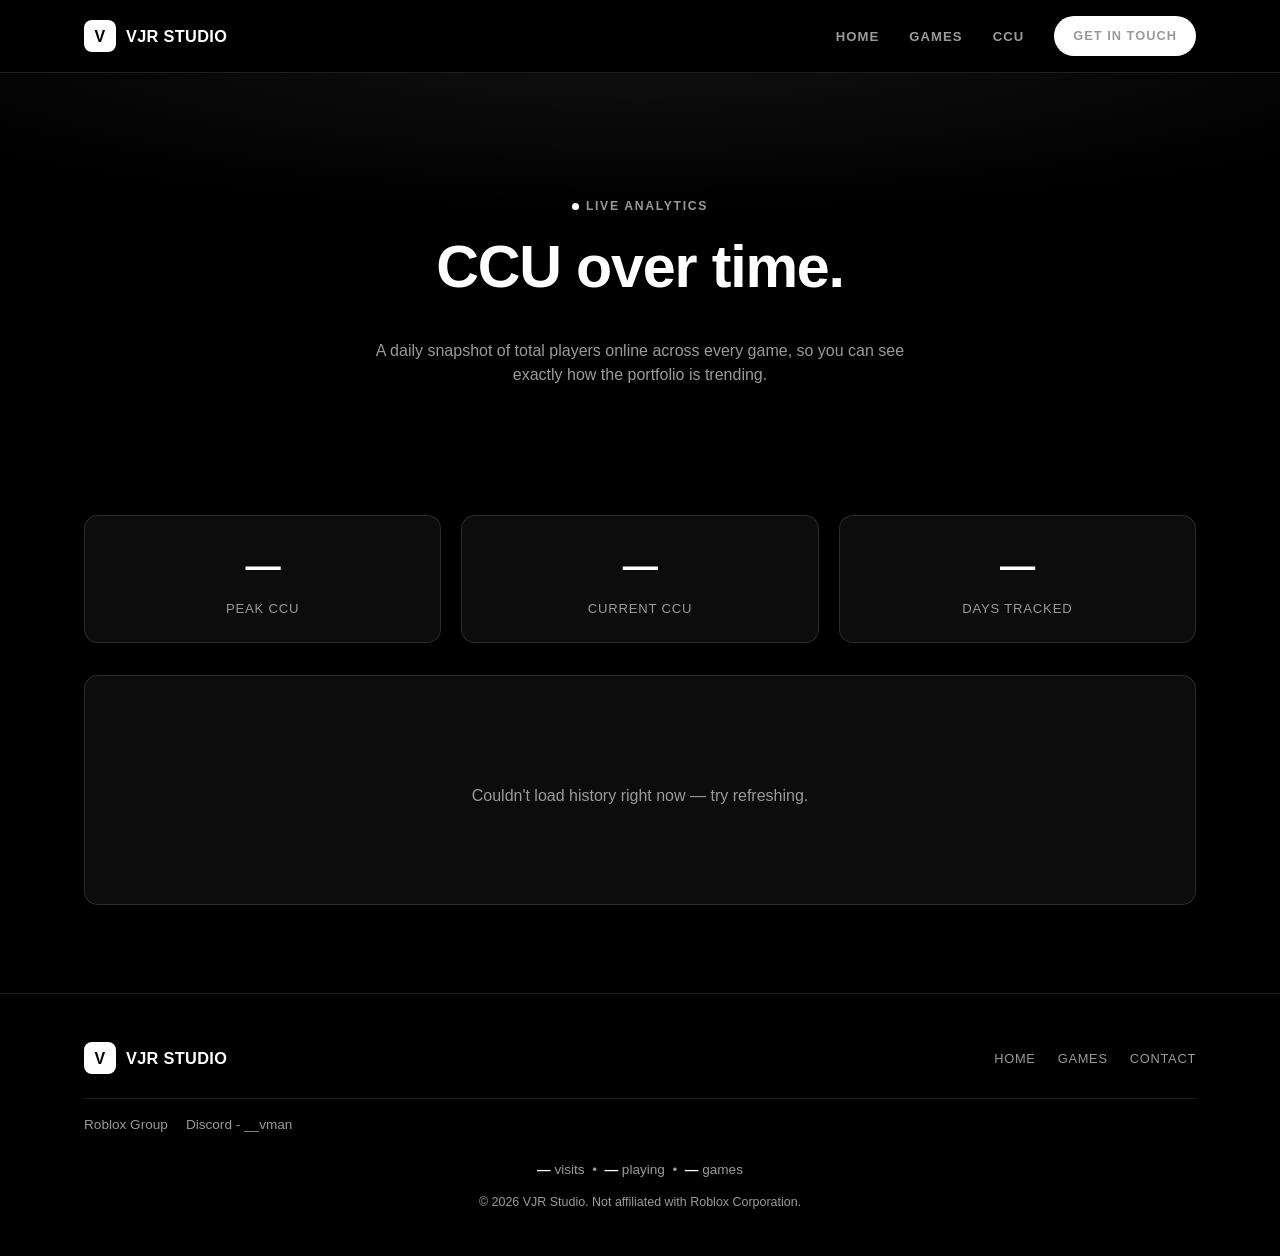
==== ccu.html @ 407833a3 "upd1" ====
<!DOCTYPE html>
<html lang="en">
<head>
<meta charset="UTF-8" />
<meta name="viewport" content="width=device-width, initial-scale=1" />
<title>CCU Graph | VJR Studio</title>
<meta name="description" content="Daily player-count history across every VJR Studio game." />
<link rel="stylesheet" href="style.css" />
</head>
<body>

<div id="page-loader" class="page-loader">
  <svg class="page-loader__logo" viewBox="0 0 40 40" xmlns="http://www.w3.org/2000/svg">
    <rect width="40" height="40" rx="10" fill="#ffffff"/>
    <text x="20" y="27" text-anchor="middle" font-family="Arial, sans-serif" font-size="20" font-weight="800" fill="#000000">V</text>
  </svg>
  <div class="page-loader__spinner"></div>
</div>

<nav class="navbar">
  <div class="container">
    <a href="/" class="brand">
      <svg class="brand__mark" viewBox="0 0 40 40" xmlns="http://www.w3.org/2000/svg">
        <rect width="40" height="40" rx="10" fill="#ffffff"/>
        <text x="20" y="27" text-anchor="middle" font-family="Arial, sans-serif" font-size="20" font-weight="800" fill="#000000">V</text>
      </svg>
      VJR Studio
    </a>
    <ul class="nav-links">
      <li><a href="/">Home</a></li>
      <li><a href="/games">Games</a></li>
      <li><a href="/ccu">CCU</a></li>
      <li><a href="/contact" class="btn btn--primary">Get in touch</a></li>
    </ul>
    <button class="nav-toggle" aria-label="Toggle menu">☰</button>
  </div>
</nav>

<header class="hero" style="padding-bottom: 40px;">
  <div class="container">
    <span class="eyebrow"><span class="pulse-dot"></span>Live analytics</span>
    <h1>CCU over time.</h1>
    <p style="color: var(--text-muted); max-width: 560px; margin: 0 auto;">A daily snapshot of total players online across every game, so you can see exactly how the portfolio is trending.</p>
  </div>
</header>

<section class="reveal">
  <div class="container">
    <div class="ccu-stats-row">
      <div class="stat-box">
        <span class="stat-value" data-ccu-stat="peak">—</span>
        <span class="stat-label">Peak CCU</span>
      </div>
      <div class="stat-box">
        <span class="stat-value" data-ccu-stat="current">—</span>
        <span class="stat-label">Current CCU</span>
      </div>
      <div class="stat-box">
        <span class="stat-value" data-ccu-stat="days">—</span>
        <span class="stat-label">Days tracked</span>
      </div>
    </div>

    <!-- JS fills this in with an animated SVG chart, or an empty-state message -->
    <div class="ccu-chart-wrap" data-ccu-graph></div>
  </div>
</section>

<footer>
  <div class="container">
    <div class="footer-top">
      <a href="/" class="brand">
        <svg class="brand__mark" viewBox="0 0 40 40" xmlns="http://www.w3.org/2000/svg">
          <rect width="40" height="40" rx="10" fill="#ffffff"/>
          <text x="20" y="27" text-anchor="middle" font-family="Arial, sans-serif" font-size="20" font-weight="800" fill="#000000">V</text>
        </svg>
        VJR Studio
      </a>
      <ul class="footer-links">
        <li><a href="/">Home</a></li>
        <li><a href="/games">Games</a></li>
        <li><a href="/contact">Contact</a></li>
      </ul>
    </div>
    <ul class="footer-social">
      <li><a href="https://www.roblox.com/communities/328090928/Who-Wants-A-Cookie#!/about" target="_blank" rel="noopener">Roblox Group</a></li>
      <li><a href="#" target="_blank" rel="noopener">Discord - __vman</a></li>
    </ul>
    <p class="footer-stats">
      <b data-stat="visits">—</b> visits &nbsp;•&nbsp; <b data-stat="players">—</b> playing &nbsp;•&nbsp; <b data-stat="projects">—</b> games
    </p>
    <p class="footer-note">© <span data-year>2026</span> VJR Studio. Not affiliated with Roblox Corporation.</p>
  </div>
</footer>

<script src="games-config.js"></script>
<script src="main.js"></script>
</body>
</html>
---- style.css ----
/* ============================================================
   BITTON STUDIO — STYLESHEET
   ============================================================
   Color system lives entirely in the :root block below.
   CUSTOMIZE: change --accent to switch the whole site's accent
   color (buttons, live badges, stat numbers, links on hover).
   ============================================================ */

:root {
  --bg: #000000;              /* CUSTOMIZE: page background */
  --bg-elevated: #0c0c0c;     /* CUSTOMIZE: card/panel background */
  --border: rgba(255, 255, 255, 0.12);
  --text: #ffffff;
  --text-muted: #9a9a9a;      /* CUSTOMIZE: secondary/body text color */
  --accent: #ffffff;          /* CUSTOMIZE: primary accent color (buttons, live dots, numbers) */
  --accent-soft: rgba(255, 255, 255, 0.08);
  --on-accent: #000000;       /* text color used ON TOP of --accent (e.g. primary button text) */
  --radius: 14px;             /* CUSTOMIZE: corner roundness across the whole site */
  --max-width: 1160px;        /* CUSTOMIZE: overall page content width */
  font-size: 16px;
}

* { box-sizing: border-box; }

html { scroll-behavior: smooth; }

body {
  margin: 0;
  background: var(--bg);
  color: var(--text);
  font-family: "Inter", -apple-system, BlinkMacSystemFont, "Segoe UI", sans-serif; /* CUSTOMIZE: font family */
  line-height: 1.5;
}

img, svg { max-width: 100%; display: block; }
a { color: inherit; }

.container {
  max-width: var(--max-width);
  margin: 0 auto;
  padding: 0 24px;
}

/* ---------- Navbar ---------- */

.navbar {
  position: sticky;
  top: 0;
  z-index: 50;
  background: rgba(0, 0, 0, 0.86);
  backdrop-filter: blur(10px);
  border-bottom: 1px solid var(--border);
}

.navbar .container {
  display: flex;
  align-items: center;
  justify-content: space-between;
  height: 72px;
}

.brand {
  display: flex;
  align-items: center;
  gap: 10px;
  font-weight: 700;
  font-size: 1.02rem;
  text-decoration: none;
  letter-spacing: 0.02em;
  text-transform: uppercase;
}

.brand__mark { width: 32px; height: 32px; flex-shrink: 0; }

.nav-links {
  display: flex;
  align-items: center;
  gap: 30px;
  list-style: none;
  margin: 0;
  padding: 0;
}

.nav-links a {
  text-decoration: none;
  color: var(--text-muted);
  font-size: 0.82rem;
  font-weight: 600;
  text-transform: uppercase;
  letter-spacing: 0.08em;
  transition: color 0.15s ease;
}

.nav-links a:hover { color: var(--text); }
.nav-links .btn { padding: 9px 18px; font-size: 0.8rem; }

.nav-toggle {
  display: none;
  background: none;
  border: 1px solid var(--border);
  border-radius: 8px;
  color: var(--text);
  width: 40px;
  height: 40px;
  font-size: 1.2rem;
  cursor: pointer;
}

/* ---------- Buttons ---------- */

.btn {
  display: inline-flex;
  align-items: center;
  gap: 8px;
  padding: 14px 26px;
  border-radius: 999px;
  font-weight: 600;
  font-size: 0.92rem;
  text-decoration: none;
  border: 1px solid transparent;
  cursor: pointer;
  transition: transform 0.15s ease, opacity 0.15s ease, background 0.15s ease;
}

.btn:hover { transform: translateY(-1px); }

.btn--primary { background: var(--accent); color: var(--on-accent); }
.btn--primary:hover { opacity: 0.88; }

.btn--secondary { background: transparent; border-color: var(--border); color: var(--text); }
.btn--secondary:hover { border-color: var(--accent); }

/* ---------- Pulse / live indicators ---------- */

.pulse-dot {
  display: inline-block;
  width: 7px;
  height: 7px;
  border-radius: 50%;
  background: var(--accent);
  box-shadow: 0 0 0 0 rgba(255, 255, 255, 0.55);
  animation: pulse 2s infinite;
  margin-right: 7px;
  vertical-align: middle;
}

@keyframes pulse {
  0% { box-shadow: 0 0 0 0 rgba(255, 255, 255, 0.45); }
  70% { box-shadow: 0 0 0 9px rgba(255, 255, 255, 0); }
  100% { box-shadow: 0 0 0 0 rgba(255, 255, 255, 0); }
}

/* ---------- Hero (centered, like locked.dev) ---------- */

.hero {
  position: relative;
  padding: 120px 0 64px;
  text-align: center;
  background:
    radial-gradient(ellipse 70% 50% at 50% -10%, rgba(255, 255, 255, 0.07), transparent),
    var(--bg);
  overflow: hidden;
}

.hero__logo {
  width: 84px;
  height: 84px;
  margin: 0 auto 30px;
  animation: heroFloat 5s ease-in-out infinite;
}

@keyframes heroFloat {
  0%, 100% { transform: translateY(0); }
  50% { transform: translateY(-6px); }
}

.hero .eyebrow {
  display: inline-flex;
  align-items: center;
  justify-content: center;
}

.hero h1 {
  font-size: clamp(2.1rem, 5vw, 3.7rem);
  line-height: 1.08;
  letter-spacing: -0.02em;
  max-width: 760px;
  margin: 18px auto 40px;
}

.hero-ctas {
  display: flex;
  gap: 14px;
  flex-wrap: wrap;
  justify-content: center;
  margin-bottom: 56px;
}

/* ---------- Stats row ---------- */

.stats-row {
  display: grid;
  grid-template-columns: repeat(3, 1fr);
  gap: 20px;
  max-width: 720px;
  margin: 0 auto;
}

.stat-box {
  background: var(--bg-elevated);
  border: 1px solid var(--border);
  border-radius: var(--radius);
  padding: 24px 20px;
  text-align: center;
}

.stat-value {
  display: block;
  font-size: clamp(1.6rem, 3.6vw, 2.2rem);
  font-weight: 800;
  color: var(--text);
  letter-spacing: -0.02em;
  min-height: 1.2em;
}

.stat-fade-in { animation: fadeIn 0.5s ease; }

@keyframes fadeIn {
  from { opacity: 0; transform: translateY(4px); }
  to { opacity: 1; transform: translateY(0); }
}

.stat-label {
  display: block;
  font-size: 0.82rem;
  color: var(--text-muted);
  margin-top: 6px;
  text-transform: uppercase;
  letter-spacing: 0.06em;
}

@media (prefers-reduced-motion: reduce) {
  .stat-fade-in { animation: none; }
  .pulse-dot { animation: none; }
  .hero__logo { animation: none; }
  html { scroll-behavior: auto; }
}

/* ---------- Section shell ---------- */

section { padding: 88px 0; }

.section-head {
  max-width: 640px;
  margin: 0 auto 48px;
  text-align: center;
}

.section-head .eyebrow { display: block; margin-bottom: 12px; }

.eyebrow {
  color: var(--text-muted);
  text-transform: uppercase;
  letter-spacing: 0.14em;
  font-size: 0.76rem;
  font-weight: 700;
}

.section-head h2 {
  font-size: clamp(1.8rem, 3.4vw, 2.4rem);
  letter-spacing: -0.01em;
  margin: 0 0 14px;
}

.section-head p {
  color: var(--text-muted);
  font-size: 1.02rem;
}

/* ---------- Who we are ---------- */

.about-block {
  max-width: 640px;
  margin: 0 auto;
  text-align: center;
}

.about-block__mark {
  width: 56px;
  height: 56px;
  margin: 0 auto 20px;
}

.about-block h2 {
  text-transform: uppercase;
  letter-spacing: 0.06em;
  font-size: 1.3rem;
  margin: 0 0 6px;
}

.about-block__tagline {
  color: var(--text-muted);
  font-size: 0.95rem;
  margin: 0 0 28px;
  text-transform: uppercase;
  letter-spacing: 0.08em;
}

.about-block p {
  color: var(--text-muted);
  font-size: 1.02rem;
  margin: 0 0 18px;
}

.about-block strong { color: var(--text); }

/* ---------- Featured games marquee (auto-scrolling strip) ---------- */

.games-marquee {
  overflow: hidden;
  -webkit-mask-image: linear-gradient(90deg, transparent, #000 8%, #000 92%, transparent);
  mask-image: linear-gradient(90deg, transparent, #000 8%, #000 92%, transparent);
}

.games-marquee__track {
  display: flex;
  gap: 22px;
  width: max-content;
  animation: marqueeScroll 42s linear infinite; /* CUSTOMIZE: speed of the scrolling strip */
}

.games-marquee:hover .games-marquee__track { animation-play-state: paused; }

@keyframes marqueeScroll {
  from { transform: translateX(0); }
  to { transform: translateX(-50%); }
}

@media (prefers-reduced-motion: reduce) {
  .games-marquee__track { animation: none; }
}

.marquee-card {
  flex: 0 0 auto;
  width: 280px;
  background: var(--bg-elevated);
  border: 1px solid var(--border);
  border-radius: var(--radius);
  overflow: hidden;
  text-decoration: none;
  display: block;
  transition: border-color 0.15s ease, transform 0.15s ease;
}

.marquee-card:hover { border-color: var(--accent); transform: translateY(-3px); }

.marquee-card__image {
  aspect-ratio: 16 / 9;
  background-size: cover;
  background-position: center;
  background-color: #111;
}

.marquee-card__body { padding: 16px 18px; }

.marquee-card__badge {
  display: inline-block;
  font-size: 0.66rem;
  font-weight: 700;
  text-transform: uppercase;
  letter-spacing: 0.08em;
  color: var(--on-accent);
  background: var(--accent);
  padding: 3px 9px;
  border-radius: 999px;
  margin-bottom: 10px;
}

.marquee-card h4 {
  margin: 0 0 10px;
  font-size: 0.98rem;
  letter-spacing: -0.01em;
  white-space: nowrap;
  overflow: hidden;
  text-overflow: ellipsis;
}

.marquee-card__stats {
  display: flex;
  gap: 16px;
  font-size: 0.78rem;
  color: var(--text-muted);
}

.marquee-card__stats b { color: var(--text); font-weight: 700; }

.section-cta { text-align: center; margin-top: 44px; }

/* ---------- Game cards (full grid — games page) ---------- */

.games-grid {
  display: grid;
  grid-template-columns: repeat(auto-fit, minmax(280px, 1fr));
  gap: 24px;
}

.game-card {
  background: var(--bg-elevated);
  border: 1px solid var(--border);
  border-radius: var(--radius);
  overflow: hidden;
  display: flex;
  flex-direction: column;
  transition: border-color 0.15s ease, transform 0.15s ease;
}

.game-card:hover { border-color: var(--accent); transform: translateY(-3px); }

.game-card__image {
  aspect-ratio: 16 / 9;
  background-size: cover;
  background-position: center;
  background-color: #111;
}

.game-card__body {
  padding: 22px;
  display: flex;
  flex-direction: column;
  gap: 12px;
  flex: 1;
}

.game-card__body h3 { margin: 0; font-size: 1.12rem; letter-spacing: -0.01em; }
.game-card__body p { margin: 0; color: var(--text-muted); font-size: 0.92rem; flex: 1; }

.game-card__stats {
  display: flex;
  gap: 24px;
  padding: 14px 0;
  border-top: 1px solid var(--border);
  border-bottom: 1px solid var(--border);
}

.game-card__stats .stat-value { font-size: 1.1rem; }
.game-card__stats .stat-label { font-size: 0.72rem; }

/* ---------- Partner / services cards ---------- */

.cards-grid {
  display: grid;
  grid-template-columns: repeat(auto-fit, minmax(240px, 1fr));
  gap: 20px;
}

.info-card {
  background: var(--bg-elevated);
  border: 1px solid var(--border);
  border-radius: var(--radius);
  padding: 28px 26px;
  transition: border-color 0.15s ease, transform 0.15s ease;
}

.info-card:hover { border-color: var(--accent); transform: translateY(-2px); }
.info-card h3 { margin: 0 0 10px; font-size: 1.05rem; }
.info-card p { margin: 0; color: var(--text-muted); font-size: 0.92rem; }

/* ---------- Final CTA band ---------- */

.cta-band {
  text-align: center;
  border-top: 1px solid var(--border);
  border-bottom: 1px solid var(--border);
}

.cta-band h2 { margin: 0 0 28px; font-size: clamp(1.6rem, 3vw, 2.2rem); }

/* ---------- Contact form ---------- */

.contact-form {
  max-width: 640px;
  margin: 0 auto;
  display: grid;
  gap: 16px;
}

.form-row { display: grid; gap: 16px; grid-template-columns: 1fr 1fr; }

label {
  display: block;
  font-size: 0.85rem;
  color: var(--text-muted);
  margin-bottom: 6px;
}

input, select, textarea {
  width: 100%;
  background: var(--bg-elevated);
  border: 1px solid var(--border);
  border-radius: 10px;
  padding: 12px 14px;
  color: var(--text);
  font-family: inherit;
  font-size: 0.95rem;
}

input:focus, select:focus, textarea:focus {
  outline: 2px solid var(--accent);
  outline-offset: 1px;
}

textarea { resize: vertical; min-height: 110px; }

.form-note {
  text-align: center;
  color: var(--text-muted);
  font-size: 0.85rem;
  margin-top: 4px;
}

/* ---------- Footer ---------- */

footer {
  border-top: 1px solid var(--border);
  padding: 48px 0 32px;
}

.footer-top {
  display: flex;
  flex-wrap: wrap;
  gap: 20px;
  align-items: center;
  justify-content: space-between;
  margin-bottom: 24px;
}

.footer-links {
  display: flex;
  gap: 22px;
  list-style: none;
  margin: 0;
  padding: 0;
  font-size: 0.8rem;
  text-transform: uppercase;
  letter-spacing: 0.06em;
  color: var(--text-muted);
}

.footer-links a { text-decoration: none; }
.footer-links a:hover { color: var(--text); }

.footer-social {
  display: flex;
  gap: 18px;
  list-style: none;
  margin: 0 0 24px;
  padding: 16px 0 0;
  border-top: 1px solid var(--border);
  font-size: 0.85rem;
  color: var(--text-muted);
}

.footer-social a { text-decoration: none; }
.footer-social a:hover { color: var(--text); }

.footer-stats {
  text-align: center;
  color: var(--text-muted);
  font-size: 0.85rem;
  margin-bottom: 10px;
}

.footer-stats b { color: var(--text); }

.footer-note {
  text-align: center;
  color: var(--text-muted);
  font-size: 0.78rem;
}

/* ---------- Responsive ---------- */

@media (max-width: 900px) {
  .form-row { grid-template-columns: 1fr; }
}

@media (max-width: 760px) {
  .nav-links {
    position: absolute;
    top: 72px;
    left: 0;
    right: 0;
    background: var(--bg);
    border-bottom: 1px solid var(--border);
    flex-direction: column;
    align-items: flex-start;
    padding: 20px 24px;
    display: none;
    gap: 16px;
  }
  .nav-links--open { display: flex; }
  .nav-toggle { display: block; }
  .stats-row { grid-template-columns: 1fr; }
  .footer-top { flex-direction: column; align-items: flex-start; }
}

/* ---------- Page loader ---------- */

.page-loader {
  position: fixed;
  inset: 0;
  z-index: 999;
  display: flex;
  flex-direction: column;
  align-items: center;
  justify-content: center;
  gap: 22px;
  background: var(--bg);
  transition: opacity 0.5s ease;
}

.page-loader--hidden { opacity: 0; pointer-events: none; }

.page-loader__logo {
  width: 48px;
  height: 48px;
  animation: loaderPulse 1.6s ease-in-out infinite;
}

.page-loader__spinner {
  width: 34px;
  height: 34px;
  border-radius: 50%;
  border: 3px solid var(--border);
  border-top-color: var(--accent);
  animation: loaderSpin 0.9s linear infinite;
}

@keyframes loaderPulse {
  0%, 100% { transform: scale(1); opacity: 1; }
  50% { transform: scale(0.9); opacity: 0.7; }
}

@keyframes loaderSpin {
  to { transform: rotate(360deg); }
}

@media (prefers-reduced-motion: reduce) {
  .page-loader__logo { animation: none; }
  .page-loader__spinner { animation: none; }
}

/* ---------- CCU Graph page ---------- */

.ccu-stats-row {
  display: grid;
  grid-template-columns: repeat(3, 1fr);
  gap: 20px;
  margin-bottom: 32px;
}

.ccu-chart-wrap {
  position: relative;
  background: var(--bg-elevated);
  border: 1px solid var(--border);
  border-radius: var(--radius);
  padding: 28px 24px 16px;
  min-height: 200px;
}

.ccu-chart {
  width: 100%;
  height: auto;
  display: block;
  cursor: crosshair;
}

.ccu-chart__grid { stroke: var(--border); stroke-width: 1; }

.ccu-chart__axis-label {
  fill: var(--text-muted);
  font-size: 12px;
  font-family: inherit;
}

.ccu-chart__dot {
  fill: #000000;
  stroke: #ffffff;
  stroke-width: 2;
  opacity: 0;
  transition: opacity 0.3s ease;
}

.ccu-chart:hover .ccu-chart__dot { opacity: 1; }

.ccu-chart__tooltip {
  position: absolute;
  transform: translate(-50%, -130%);
  background: #ffffff;
  color: #000000;
  font-size: 0.78rem;
  font-weight: 700;
  padding: 6px 12px;
  border-radius: 8px;
  pointer-events: none;
  opacity: 0;
  transition: opacity 0.15s ease;
  white-space: nowrap;
}

.ccu-chart-empty {
  text-align: center;
  color: var(--text-muted);
  padding: 80px 20px;
  font-size: 1rem;
}

@media (max-width: 760px) {
  .ccu-stats-row { grid-template-columns: 1fr; }
}

/* ---------- Fade-in-on-scroll utility ---------- */

.reveal {
  opacity: 0;
  transform: translateY(16px);
  transition: opacity 0.6s ease, transform 0.6s ease;
}

.reveal--visible { opacity: 1; transform: translateY(0); }

@media (prefers-reduced-motion: reduce) {
  .reveal { opacity: 1; transform: none; transition: none; }
}
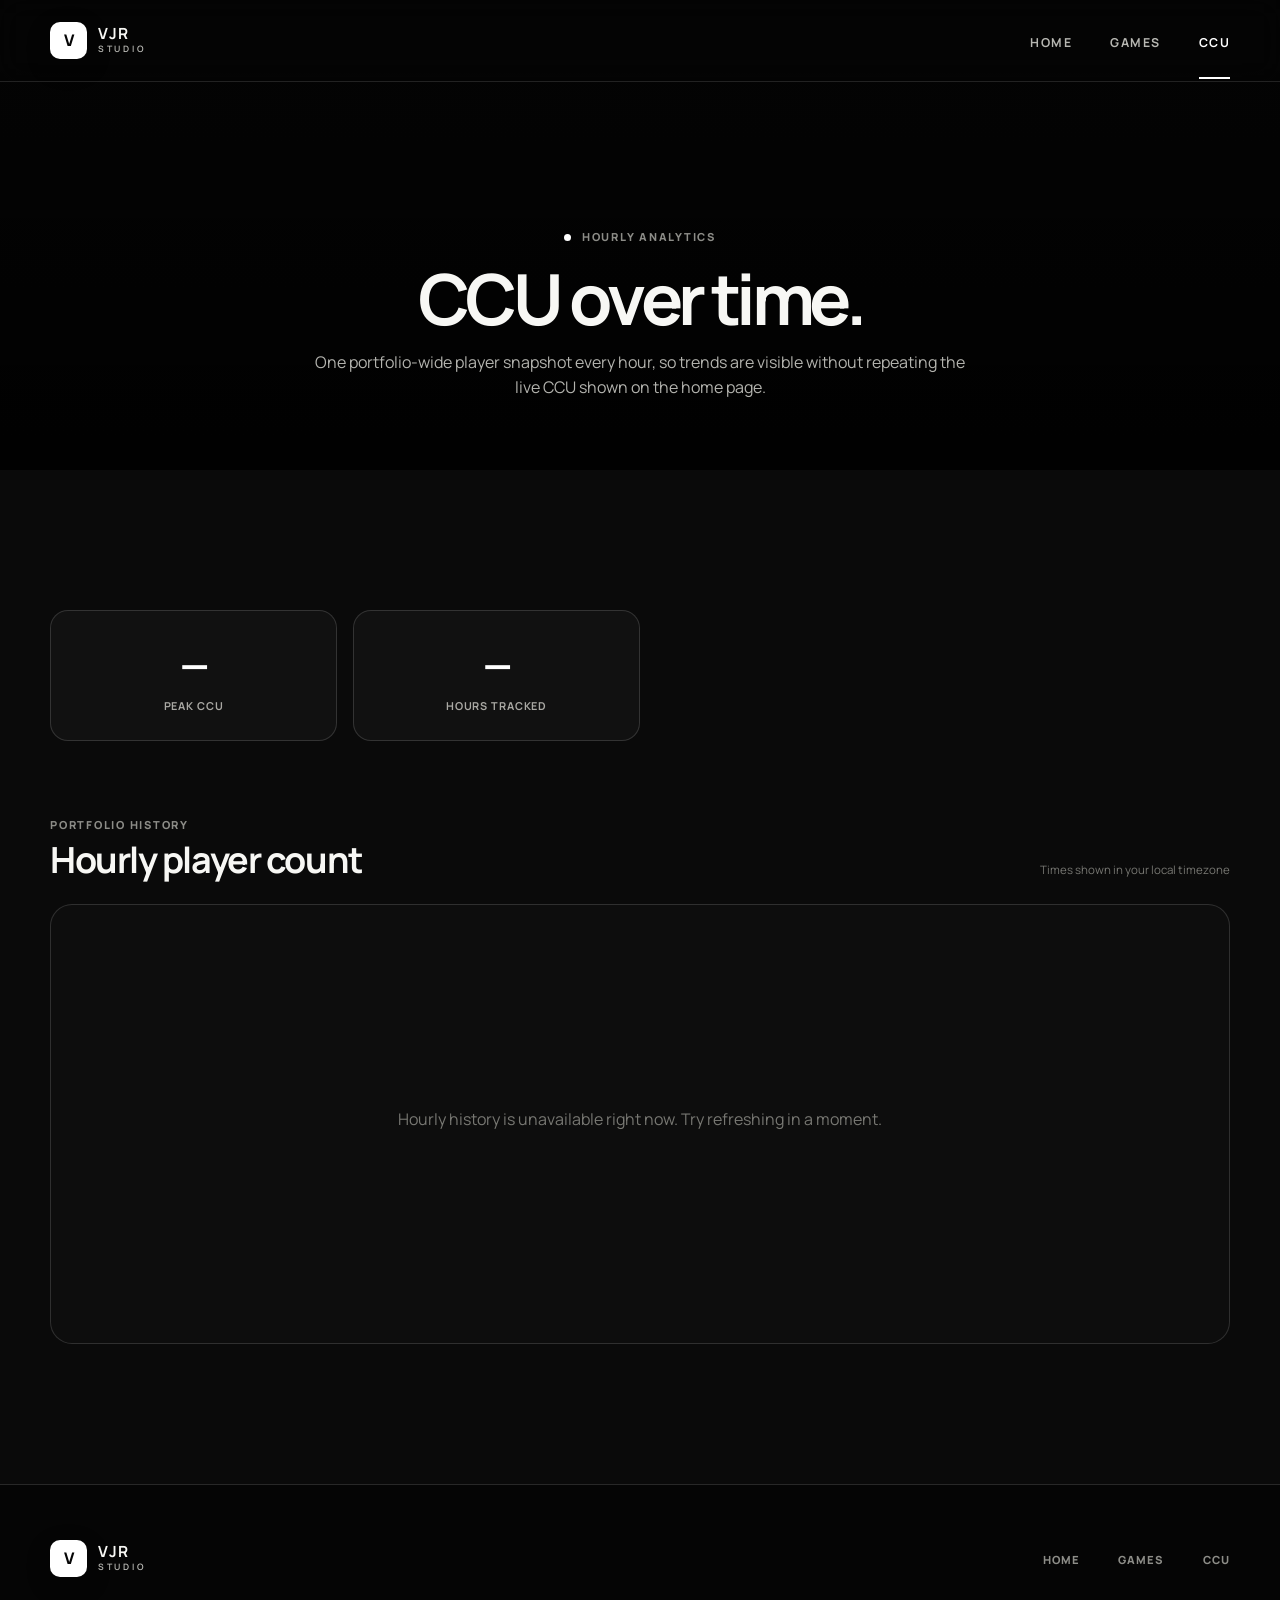
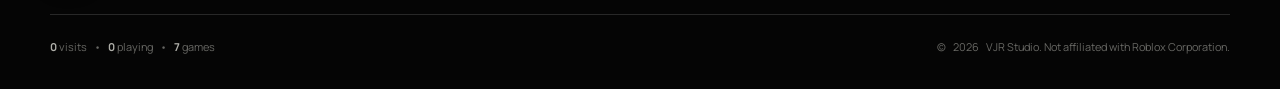
==== commit 98ab8a38: "fix" ====
--- a/ccu.html
+++ b/ccu.html
@@ -1,99 +1,30 @@
 <!DOCTYPE html>
 <html lang="en">
 <head>
-<meta charset="UTF-8" />
-<meta name="viewport" content="width=device-width, initial-scale=1" />
-<title>CCU Graph | VJR Studio</title>
-<meta name="description" content="Daily player-count history across every VJR Studio game." />
-<link rel="stylesheet" href="style.css" />
+  <meta charset="UTF-8" />
+  <meta name="viewport" content="width=device-width, initial-scale=1" />
+  <meta name="theme-color" content="#050505" />
+  <title>Hourly CCU History | VJR Studio</title>
+  <meta name="description" content="Hourly player-count history across the VJR Studio Roblox portfolio." />
+  <link rel="stylesheet" href="style.css" />
 </head>
 <body>
-
-<div id="page-loader" class="page-loader">
-  <svg class="page-loader__logo" viewBox="0 0 40 40" xmlns="http://www.w3.org/2000/svg">
-    <rect width="40" height="40" rx="10" fill="#ffffff"/>
-    <text x="20" y="27" text-anchor="middle" font-family="Arial, sans-serif" font-size="20" font-weight="800" fill="#000000">V</text>
-  </svg>
-  <div class="page-loader__spinner"></div>
-</div>
-
-<nav class="navbar">
-  <div class="container">
-    <a href="/" class="brand">
-      <svg class="brand__mark" viewBox="0 0 40 40" xmlns="http://www.w3.org/2000/svg">
-        <rect width="40" height="40" rx="10" fill="#ffffff"/>
-        <text x="20" y="27" text-anchor="middle" font-family="Arial, sans-serif" font-size="20" font-weight="800" fill="#000000">V</text>
-      </svg>
-      VJR Studio
-    </a>
-    <ul class="nav-links">
-      <li><a href="/">Home</a></li>
-      <li><a href="/games">Games</a></li>
-      <li><a href="/ccu">CCU</a></li>
-      <li><a href="/contact" class="btn btn--primary">Get in touch</a></li>
-    </ul>
-    <button class="nav-toggle" aria-label="Toggle menu">☰</button>
-  </div>
-</nav>
-
-<header class="hero" style="padding-bottom: 40px;">
-  <div class="container">
-    <span class="eyebrow"><span class="pulse-dot"></span>Live analytics</span>
-    <h1>CCU over time.</h1>
-    <p style="color: var(--text-muted); max-width: 560px; margin: 0 auto;">A daily snapshot of total players online across every game, so you can see exactly how the portfolio is trending.</p>
-  </div>
-</header>
-
-<section class="reveal">
-  <div class="container">
-    <div class="ccu-stats-row">
-      <div class="stat-box">
-        <span class="stat-value" data-ccu-stat="peak">—</span>
-        <span class="stat-label">Peak CCU</span>
+  <div id="page-loader" class="page-loader" aria-hidden="true"><span class="logo-mark logo-mark--loader">V</span><span class="page-loader__bar"><span></span></span></div>
+  <nav class="navbar" aria-label="Primary navigation"><div class="container navbar__inner"><a href="/" class="brand" aria-label="VJR Studio home"><span class="logo-mark">V</span><span class="brand__words"><b>VJR</b><small>Studio</small></span></a><button class="nav-toggle" aria-label="Open navigation" aria-expanded="false">Menu</button><ul class="nav-links"><li><a href="/">Home</a></li><li><a href="/games">Games</a></li><li><a href="/ccu" aria-current="page">CCU</a></li></ul></div></nav>
+  <main>
+    <header class="page-hero page-hero--compact"><div class="page-hero__art" data-page-hero-art aria-hidden="true"></div><div class="page-hero__shade" aria-hidden="true"></div><div class="container page-hero__content"><span class="eyebrow"><span class="pulse-dot"></span> Hourly analytics</span><h1>CCU over time.</h1><p>One portfolio-wide player snapshot every hour, so trends are visible without repeating the live CCU shown on the home page.</p></div></header>
+    <section class="section section--ink reveal">
+      <div class="container">
+        <div class="ccu-stats-row">
+          <div class="stat-box"><span class="stat-value" data-ccu-stat="peak">&mdash;</span><span class="stat-label">Peak CCU</span></div>
+          <div class="stat-box"><span class="stat-value" data-ccu-stat="hours">&mdash;</span><span class="stat-label">Hours tracked</span></div>
+        </div>
+        <div class="chart-heading"><div><span class="eyebrow">Portfolio history</span><h2>Hourly player count</h2></div><p>Times shown in your local timezone</p></div>
+        <div class="ccu-chart-wrap" data-ccu-graph><div class="ccu-chart-loading">Loading hourly history&hellip;</div></div>
       </div>
-      <div class="stat-box">
-        <span class="stat-value" data-ccu-stat="current">—</span>
-        <span class="stat-label">Current CCU</span>
-      </div>
-      <div class="stat-box">
-        <span class="stat-value" data-ccu-stat="days">—</span>
-        <span class="stat-label">Days tracked</span>
-      </div>
-    </div>
-
-    <!-- JS fills this in with an animated SVG chart, or an empty-state message -->
-    <div class="ccu-chart-wrap" data-ccu-graph></div>
-  </div>
-</section>
-
-<footer>
-  <div class="container">
-    <div class="footer-top">
-      <a href="/" class="brand">
-        <svg class="brand__mark" viewBox="0 0 40 40" xmlns="http://www.w3.org/2000/svg">
-          <rect width="40" height="40" rx="10" fill="#ffffff"/>
-          <text x="20" y="27" text-anchor="middle" font-family="Arial, sans-serif" font-size="20" font-weight="800" fill="#000000">V</text>
-        </svg>
-        VJR Studio
-      </a>
-      <ul class="footer-links">
-        <li><a href="/">Home</a></li>
-        <li><a href="/games">Games</a></li>
-        <li><a href="/contact">Contact</a></li>
-      </ul>
-    </div>
-    <ul class="footer-social">
-      <li><a href="https://www.roblox.com/communities/328090928/Who-Wants-A-Cookie#!/about" target="_blank" rel="noopener">Roblox Group</a></li>
-      <li><a href="#" target="_blank" rel="noopener">Discord - __vman</a></li>
-    </ul>
-    <p class="footer-stats">
-      <b data-stat="visits">—</b> visits &nbsp;•&nbsp; <b data-stat="players">—</b> playing &nbsp;•&nbsp; <b data-stat="projects">—</b> games
-    </p>
-    <p class="footer-note">© <span data-year>2026</span> VJR Studio. Not affiliated with Roblox Corporation.</p>
-  </div>
-</footer>
-
-<script src="games-config.js"></script>
-<script src="main.js"></script>
+    </section>
+  </main>
+  <footer class="footer"><div class="container"><div class="footer__top"><a href="/" class="brand"><span class="logo-mark">V</span><span class="brand__words"><b>VJR</b><small>Studio</small></span></a><ul class="footer-links"><li><a href="/">Home</a></li><li><a href="/games">Games</a></li><li><a href="/ccu">CCU</a></li></ul></div><div class="footer__bottom"><p><b data-stat="visits">&mdash;</b> visits <span>&bull;</span> <b data-stat="players">&mdash;</b> playing <span>&bull;</span> <b data-stat="projects">&mdash;</b> games</p><p>&copy; <span data-year>2026</span> VJR Studio. Not affiliated with Roblox Corporation.</p></div></div></footer>
+  <script src="games-config.js"></script><script src="main.js"></script>
 </body>
 </html>
--- a/style.css
+++ b/style.css
@@ -1,734 +1,247 @@
-/* ============================================================
-   BITTON STUDIO — STYLESHEET
-   ============================================================
-   Color system lives entirely in the :root block below.
-   CUSTOMIZE: change --accent to switch the whole site's accent
-   color (buttons, live badges, stat numbers, links on hover).
-   ============================================================ */
+@import url("https://fonts.googleapis.com/css2?family=Manrope:wght@400;500;600;700;800&display=swap");
 
 :root {
-  --bg: #000000;              /* CUSTOMIZE: page background */
-  --bg-elevated: #0c0c0c;     /* CUSTOMIZE: card/panel background */
-  --border: rgba(255, 255, 255, 0.12);
-  --text: #ffffff;
-  --text-muted: #9a9a9a;      /* CUSTOMIZE: secondary/body text color */
-  --accent: #ffffff;          /* CUSTOMIZE: primary accent color (buttons, live dots, numbers) */
-  --accent-soft: rgba(255, 255, 255, 0.08);
-  --on-accent: #000000;       /* text color used ON TOP of --accent (e.g. primary button text) */
-  --radius: 14px;             /* CUSTOMIZE: corner roundness across the whole site */
-  --max-width: 1160px;        /* CUSTOMIZE: overall page content width */
+  --black: #050505;
+  --ink: #0a0a0a;
+  --panel: #111111;
+  --white: #f7f7f4;
+  --muted: #a1a19c;
+  --line: rgba(255, 255, 255, 0.14);
+  --light-line: rgba(5, 5, 5, 0.14);
+  --radius: 22px;
+  --max-width: 1180px;
   font-size: 16px;
 }
 
 * { box-sizing: border-box; }
-
-html { scroll-behavior: smooth; }
-
-body {
-  margin: 0;
-  background: var(--bg);
-  color: var(--text);
-  font-family: "Inter", -apple-system, BlinkMacSystemFont, "Segoe UI", sans-serif; /* CUSTOMIZE: font family */
-  line-height: 1.5;
-}
-
-img, svg { max-width: 100%; display: block; }
+html { scroll-behavior: smooth; background: var(--black); }
+body { margin: 0; color: var(--white); background: var(--black); font-family: "Manrope", Inter, Arial, sans-serif; line-height: 1.55; overflow-x: hidden; }
+body.nav-open { overflow: hidden; }
 a { color: inherit; }
-
-.container {
-  max-width: var(--max-width);
-  margin: 0 auto;
-  padding: 0 24px;
-}
-
-/* ---------- Navbar ---------- */
-
-.navbar {
-  position: sticky;
-  top: 0;
-  z-index: 50;
-  background: rgba(0, 0, 0, 0.86);
-  backdrop-filter: blur(10px);
-  border-bottom: 1px solid var(--border);
-}
-
-.navbar .container {
-  display: flex;
-  align-items: center;
-  justify-content: space-between;
-  height: 72px;
-}
-
-.brand {
-  display: flex;
-  align-items: center;
-  gap: 10px;
-  font-weight: 700;
-  font-size: 1.02rem;
-  text-decoration: none;
-  letter-spacing: 0.02em;
-  text-transform: uppercase;
-}
-
-.brand__mark { width: 32px; height: 32px; flex-shrink: 0; }
-
-.nav-links {
-  display: flex;
-  align-items: center;
-  gap: 30px;
-  list-style: none;
-  margin: 0;
-  padding: 0;
-}
-
-.nav-links a {
-  text-decoration: none;
-  color: var(--text-muted);
-  font-size: 0.82rem;
-  font-weight: 600;
-  text-transform: uppercase;
-  letter-spacing: 0.08em;
-  transition: color 0.15s ease;
-}
-
-.nav-links a:hover { color: var(--text); }
-.nav-links .btn { padding: 9px 18px; font-size: 0.8rem; }
-
-.nav-toggle {
-  display: none;
-  background: none;
-  border: 1px solid var(--border);
-  border-radius: 8px;
-  color: var(--text);
-  width: 40px;
-  height: 40px;
-  font-size: 1.2rem;
-  cursor: pointer;
-}
-
-/* ---------- Buttons ---------- */
-
-.btn {
-  display: inline-flex;
-  align-items: center;
-  gap: 8px;
-  padding: 14px 26px;
-  border-radius: 999px;
-  font-weight: 600;
-  font-size: 0.92rem;
-  text-decoration: none;
-  border: 1px solid transparent;
-  cursor: pointer;
-  transition: transform 0.15s ease, opacity 0.15s ease, background 0.15s ease;
-}
-
-.btn:hover { transform: translateY(-1px); }
-
-.btn--primary { background: var(--accent); color: var(--on-accent); }
-.btn--primary:hover { opacity: 0.88; }
-
-.btn--secondary { background: transparent; border-color: var(--border); color: var(--text); }
-.btn--secondary:hover { border-color: var(--accent); }
-
-/* ---------- Pulse / live indicators ---------- */
-
-.pulse-dot {
-  display: inline-block;
-  width: 7px;
-  height: 7px;
-  border-radius: 50%;
-  background: var(--accent);
-  box-shadow: 0 0 0 0 rgba(255, 255, 255, 0.55);
-  animation: pulse 2s infinite;
-  margin-right: 7px;
-  vertical-align: middle;
-}
-
-@keyframes pulse {
-  0% { box-shadow: 0 0 0 0 rgba(255, 255, 255, 0.45); }
-  70% { box-shadow: 0 0 0 9px rgba(255, 255, 255, 0); }
-  100% { box-shadow: 0 0 0 0 rgba(255, 255, 255, 0); }
-}
-
-/* ---------- Hero (centered, like locked.dev) ---------- */
-
-.hero {
-  position: relative;
-  padding: 120px 0 64px;
-  text-align: center;
-  background:
-    radial-gradient(ellipse 70% 50% at 50% -10%, rgba(255, 255, 255, 0.07), transparent),
-    var(--bg);
-  overflow: hidden;
-}
-
-.hero__logo {
-  width: 84px;
-  height: 84px;
-  margin: 0 auto 30px;
-  animation: heroFloat 5s ease-in-out infinite;
-}
-
-@keyframes heroFloat {
-  0%, 100% { transform: translateY(0); }
-  50% { transform: translateY(-6px); }
-}
-
-.hero .eyebrow {
-  display: inline-flex;
-  align-items: center;
-  justify-content: center;
-}
-
-.hero h1 {
-  font-size: clamp(2.1rem, 5vw, 3.7rem);
-  line-height: 1.08;
-  letter-spacing: -0.02em;
-  max-width: 760px;
-  margin: 18px auto 40px;
-}
-
-.hero-ctas {
-  display: flex;
-  gap: 14px;
-  flex-wrap: wrap;
-  justify-content: center;
-  margin-bottom: 56px;
-}
-
-/* ---------- Stats row ---------- */
-
-.stats-row {
-  display: grid;
-  grid-template-columns: repeat(3, 1fr);
-  gap: 20px;
-  max-width: 720px;
-  margin: 0 auto;
-}
-
-.stat-box {
-  background: var(--bg-elevated);
-  border: 1px solid var(--border);
-  border-radius: var(--radius);
-  padding: 24px 20px;
-  text-align: center;
-}
-
-.stat-value {
-  display: block;
-  font-size: clamp(1.6rem, 3.6vw, 2.2rem);
-  font-weight: 800;
-  color: var(--text);
-  letter-spacing: -0.02em;
-  min-height: 1.2em;
-}
-
-.stat-fade-in { animation: fadeIn 0.5s ease; }
-
-@keyframes fadeIn {
-  from { opacity: 0; transform: translateY(4px); }
-  to { opacity: 1; transform: translateY(0); }
-}
-
-.stat-label {
-  display: block;
-  font-size: 0.82rem;
-  color: var(--text-muted);
-  margin-top: 6px;
-  text-transform: uppercase;
-  letter-spacing: 0.06em;
+img, svg { display: block; max-width: 100%; }
+button { font: inherit; }
+.container { width: min(100% - 48px, var(--max-width)); margin-inline: auto; }
+
+/* Brand and navigation */
+.navbar { position: absolute; z-index: 50; inset: 0 0 auto; height: 82px; border-bottom: 1px solid rgba(255,255,255,.12); background: rgba(5,5,5,.42); backdrop-filter: blur(14px); }
+.navbar__inner { height: 100%; display: flex; align-items: center; justify-content: space-between; }
+.brand { display: inline-flex; align-items: center; gap: 11px; text-decoration: none; text-transform: uppercase; }
+.logo-mark { display: inline-grid; place-items: center; width: 37px; aspect-ratio: 1; flex: 0 0 auto; color: #050505; background: #fff; border-radius: 10px; font-size: 1rem; font-weight: 800; letter-spacing: -.06em; box-shadow: 0 8px 26px rgba(0,0,0,.2); }
+.brand__words { display: grid; line-height: .9; }
+.brand__words b { font-size: .96rem; letter-spacing: .08em; }
+.brand__words small { margin-top: 5px; font-size: .55rem; font-weight: 600; letter-spacing: .31em; color: #bdbdb8; }
+.nav-links, .footer-links { display: flex; align-items: center; gap: 38px; list-style: none; padding: 0; margin: 0; }
+.nav-links a { position: relative; display: block; padding: 31px 0 27px; color: #b7b7b2; font-size: .77rem; font-weight: 700; letter-spacing: .12em; text-decoration: none; text-transform: uppercase; transition: color .2s ease; }
+.nav-links a::after { content: ""; position: absolute; right: 0; bottom: 0; left: 0; height: 2px; background: #fff; transform: scaleX(0); transition: transform .2s ease; }
+.nav-links a:hover, .nav-links a[aria-current="page"] { color: #fff; }
+.nav-links a[aria-current="page"]::after { transform: scaleX(1); }
+.nav-toggle { display: none; padding: 9px 13px; border: 1px solid var(--line); border-radius: 999px; color: #fff; background: rgba(255,255,255,.04); font-size: .72rem; font-weight: 700; letter-spacing: .1em; text-transform: uppercase; }
+
+/* Home hero and moving thumbnail wall */
+.hero { position: relative; overflow: hidden; }
+.hero--home { min-height: max(760px, 100svh); display: grid; place-items: center; background: #050505; }
+.hero-mosaic { position: absolute; z-index: 0; inset: -65px -55px; display: grid; align-content: center; gap: 18px; transform: rotate(-1.7deg) scale(1.05); }
+.mosaic-row { display: flex; width: max-content; gap: 18px; animation: mosaicLeft 56s linear infinite; will-change: transform; }
+.mosaic-row:nth-child(even) { animation-name: mosaicRight; animation-duration: 64s; transform: translateX(-22%); }
+.mosaic-tile { width: clamp(250px, 28vw, 430px); aspect-ratio: 16 / 9; flex: 0 0 auto; overflow: hidden; border-radius: 24px; background-position: center; background-size: cover; box-shadow: inset 0 0 0 1px rgba(255,255,255,.12); }
+@keyframes mosaicLeft { to { transform: translateX(calc(-50% - 9px)); } }
+@keyframes mosaicRight { from { transform: translateX(calc(-50% - 9px)); } to { transform: translateX(0); } }
+.hero-shade { position: absolute; z-index: 1; inset: 0; background: radial-gradient(circle at 50% 48%, rgba(2,2,2,.18) 0, rgba(2,2,2,.53) 35%, rgba(2,2,2,.82) 78%), linear-gradient(180deg, rgba(0,0,0,.3), rgba(0,0,0,.66)); }
+.hero__content { position: relative; z-index: 2; display: flex; align-items: center; flex-direction: column; padding-top: 120px; padding-bottom: 100px; text-align: center; }
+.hero-lockup { display: flex; align-items: center; gap: 22px; margin-bottom: 34px; text-transform: uppercase; filter: drop-shadow(0 8px 24px rgba(0,0,0,.65)); }
+.logo-mark--hero { width: clamp(62px, 8vw, 91px); border-radius: 20px; font-size: clamp(1.55rem, 3vw, 2.35rem); }
+.hero-lockup > div { display: grid; text-align: left; line-height: .82; }
+.hero-lockup strong { font-size: clamp(3.3rem, 8vw, 6.25rem); letter-spacing: -.07em; }
+.hero-lockup span:not(.logo-mark) { margin-top: 16px; font-size: clamp(.85rem, 2vw, 1.45rem); font-weight: 600; letter-spacing: .42em; }
+.hero__tagline { margin: 0 0 34px; color: rgba(255,255,255,.82); font-size: clamp(1.05rem, 2vw, 1.28rem); font-weight: 600; letter-spacing: .08em; text-shadow: 0 4px 18px #000; }
+.stats-row { display: grid; grid-template-columns: repeat(3, minmax(150px, 1fr)); width: min(100%, 650px); margin-bottom: 32px; }
+.stat-box { padding: 18px 28px; border: 1px solid var(--line); background: rgba(10,10,10,.42); backdrop-filter: blur(14px); text-align: center; }
+.stats-row .stat-box:first-child { border-radius: 18px 0 0 18px; }
+.stats-row .stat-box + .stat-box { border-left: 0; }
+.stats-row .stat-box:last-child { border-radius: 0 18px 18px 0; }
+.stat-value { display: block; min-height: 1.1em; color: #fff; font-size: clamp(1.65rem, 4vw, 2.35rem); font-weight: 800; letter-spacing: -.06em; }
+.stat-label { display: block; margin-top: 4px; color: #aaa9a4; font-size: .68rem; font-weight: 700; letter-spacing: .08em; text-transform: uppercase; }
+.hero-ctas { display: flex; flex-wrap: wrap; justify-content: center; gap: 12px; }
+.btn { display: inline-flex; align-items: center; justify-content: center; gap: 12px; min-height: 50px; padding: 0 25px; border: 1px solid transparent; border-radius: 999px; font-size: .83rem; font-weight: 700; text-decoration: none; transition: transform .2s ease, background .2s ease, border-color .2s ease; }
+.btn:hover { transform: translateY(-2px); }
+.btn--primary { color: #050505; background: #fff; }
+.btn--primary:hover { background: #e3e3de; }
+.btn--glass { border-color: rgba(255,255,255,.28); color: #fff; background: rgba(5,5,5,.32); backdrop-filter: blur(12px); }
+.btn--glass:hover, .btn--outline:hover { border-color: #fff; background: rgba(255,255,255,.08); }
+.btn--outline { border-color: var(--line); color: #fff; background: transparent; }
+.scroll-cue { position: absolute; z-index: 2; right: 50%; bottom: 24px; display: grid; justify-items: center; gap: 7px; color: rgba(255,255,255,.6); font-size: .57rem; font-weight: 700; letter-spacing: .18em; text-decoration: none; text-transform: uppercase; transform: translateX(50%); }
+.scroll-cue span { width: 1px; height: 24px; background: linear-gradient(#fff, transparent); }
+
+/* Sections */
+.section { padding: clamp(84px, 11vw, 140px) 0; }
+.section--light { color: #111; background: var(--white); }
+.section--dark { background: #050505; }
+.section--ink { background: var(--ink); }
+.eyebrow { display: inline-block; color: #8c8c87; font-size: .69rem; font-weight: 800; letter-spacing: .16em; text-transform: uppercase; }
+.section h2, .cta-panel h2, .page-hero h1 { margin: 15px 0 20px; font-size: clamp(2.25rem, 5.5vw, 4.7rem); line-height: 1.02; letter-spacing: -.065em; }
+.about-grid { display: grid; grid-template-columns: minmax(0, 1.05fr) minmax(340px, .95fr); align-items: center; gap: clamp(55px, 9vw, 120px); }
+.about-visual { position: relative; min-height: 485px; }
+.about-visual__card { position: absolute; width: 74%; aspect-ratio: 16 / 11; border-radius: 26px; background-position: center; background-size: cover; box-shadow: 0 28px 55px rgba(0,0,0,.24); }
+.about-visual__card--back { top: 8px; right: 0; transform: rotate(5deg); filter: saturate(.7) brightness(.8); }
+.about-visual__card--front { bottom: 8px; left: 0; transform: rotate(-4deg); }
+.about-visual__badge { position: absolute; right: 7%; bottom: 8%; padding: 15px 20px; border-radius: 15px; color: #fff; background: #090909; box-shadow: 0 18px 32px rgba(0,0,0,.22); font-size: .75rem; font-weight: 700; letter-spacing: .06em; text-transform: uppercase; }
+.about-visual__badge b { margin-right: 5px; font-size: 1.2rem; }
+.about-copy .lead { color: #171717; font-size: clamp(1.08rem, 2vw, 1.25rem); font-weight: 600; }
+.about-copy p:not(.lead) { color: #656560; }
+.text-link { display: inline-flex; gap: 10px; margin-top: 14px; padding-bottom: 4px; border-bottom: 1px solid #222; font-size: .84rem; font-weight: 800; text-decoration: none; }
+.section-head { max-width: 720px; margin: 0 auto 54px; text-align: center; }
+.section-head h2 { font-size: clamp(2.2rem, 5vw, 4rem); }
+.section-head p { margin: 0; color: var(--muted); }
+.section-head--split { display: grid; grid-template-columns: 1fr .72fr; align-items: end; max-width: var(--max-width); text-align: left; }
+.section-head--split h2 { margin-bottom: 0; }
+.section-head--split p { padding-bottom: 7px; }
+
+/* Cards and marquees */
+.games-marquee { overflow: hidden; padding: 6px 0 10px; -webkit-mask-image: linear-gradient(90deg, transparent, #000 5%, #000 95%, transparent); mask-image: linear-gradient(90deg, transparent, #000 5%, #000 95%, transparent); }
+.games-marquee__track { display: flex; width: max-content; gap: 20px; animation: cardMarquee 48s linear infinite; }
+.games-marquee:hover .games-marquee__track { animation-play-state: paused; }
+@keyframes cardMarquee { to { transform: translateX(calc(-50% - 10px)); } }
+.marquee-card { width: clamp(275px, 26vw, 355px); flex: 0 0 auto; overflow: hidden; border: 1px solid var(--line); border-radius: 22px; color: #fff; background: #0e0e0e; text-decoration: none; transition: transform .25s ease, border-color .25s ease; }
+.marquee-card:hover { border-color: rgba(255,255,255,.55); transform: translateY(-5px); }
+.marquee-card__image { aspect-ratio: 16 / 9; background-position: center; background-size: cover; transition: transform .5s ease; }
+.marquee-card:hover .marquee-card__image { transform: scale(1.035); }
+.marquee-card__body { position: relative; padding: 18px 19px 20px; }
+.marquee-card__badge { display: inline-block; margin-bottom: 9px; color: #9f9f99; font-size: .62rem; font-weight: 800; letter-spacing: .13em; text-transform: uppercase; }
+.marquee-card h3 { margin: 0 0 13px; overflow: hidden; font-size: .97rem; text-overflow: ellipsis; white-space: nowrap; }
+.marquee-card__stats { display: flex; gap: 20px; color: #969690; font-size: .7rem; text-transform: uppercase; }
+.marquee-card__stats b { color: #fff; }
+.section-cta { margin-top: 44px; text-align: center; }
+.process-grid { display: grid; grid-template-columns: repeat(4, 1fr); border-top: 1px solid var(--line); border-bottom: 1px solid var(--line); }
+.process-card { min-height: 260px; padding: 29px 26px 34px; border-left: 1px solid var(--line); }
+.process-card:last-child { border-right: 1px solid var(--line); }
+.process-card > span { color: #666661; font-size: .68rem; font-weight: 800; }
+.process-card h3 { margin: 55px 0 13px; font-size: 1.18rem; }
+.process-card p { margin: 0; color: var(--muted); font-size: .84rem; }
+
+/* CTA image panel */
+.cta-panel { position: relative; min-height: 570px; display: grid; place-items: center; overflow: hidden; text-align: center; }
+.cta-panel__art, .cta-panel__shade { position: absolute; inset: 0; }
+.cta-panel__art { background-position: center; background-size: cover; transform: scale(1.03); }
+.cta-panel__shade { background: rgba(0,0,0,.66); }
+.cta-panel__content { position: relative; z-index: 1; max-width: 760px; }
+.cta-panel h2 { margin-bottom: 33px; }
+
+/* Inner page heroes */
+.page-hero { position: relative; min-height: 510px; display: grid; place-items: end center; overflow: hidden; background: #080808; }
+.page-hero--compact { min-height: 470px; }
+.page-hero__art, .page-hero__shade { position: absolute; inset: 0; }
+.page-hero__art { background-position: center 38%; background-size: cover; filter: saturate(.75); transform: scale(1.02); }
+.page-hero__shade { background: linear-gradient(180deg, rgba(0,0,0,.5), rgba(0,0,0,.9)); }
+.page-hero__content { position: relative; z-index: 1; padding-top: 145px; padding-bottom: 70px; text-align: center; }
+.page-hero h1 { margin-bottom: 16px; }
+.page-hero p { max-width: 650px; margin: 0 auto; color: #b3b3ae; }
+.portfolio-intro { display: flex; justify-content: space-between; margin-bottom: 28px; color: #999994; font-size: .72rem; font-weight: 700; letter-spacing: .08em; text-transform: uppercase; }
+.portfolio-intro p { margin: 0; }
+.pulse-dot { display: inline-block; width: 7px; height: 7px; margin-right: 7px; border-radius: 50%; background: #fff; box-shadow: 0 0 0 rgba(255,255,255,.5); animation: pulse 2s infinite; }
+@keyframes pulse { 70% { box-shadow: 0 0 0 8px rgba(255,255,255,0); } }
+.games-grid { display: grid; grid-template-columns: repeat(2, minmax(0, 1fr)); gap: 28px; }
+.game-card { overflow: hidden; border: 1px solid var(--line); border-radius: var(--radius); background: #0f0f0f; transition: transform .25s ease, border-color .25s ease; }
+.game-card:hover { border-color: rgba(255,255,255,.45); transform: translateY(-4px); }
+.game-card__image-link { display: block; overflow: hidden; }
+.game-card__image { aspect-ratio: 16 / 9; background-position: center; background-size: cover; transition: transform .5s ease; }
+.game-card:hover .game-card__image { transform: scale(1.025); }
+.game-card__body { display: grid; grid-template-columns: 1fr auto; gap: 15px 28px; padding: 23px 25px 25px; }
+.game-card__body h3 { margin: 0; font-size: 1.18rem; }
+.game-card__body p { grid-column: 1 / -1; min-height: 2.9em; margin: 0; color: #92928d; font-size: .84rem; }
+.game-card__stats { display: flex; gap: 26px; align-items: end; }
+.game-card__stats .stat-value { font-size: 1.12rem; letter-spacing: -.03em; }
+.game-card__stats .stat-label { font-size: .59rem; }
+.game-card__action { align-self: end; }
+
+/* CCU chart */
+.ccu-stats-row { display: grid; grid-template-columns: repeat(2, 1fr); max-width: 590px; gap: 16px; margin-bottom: 70px; }
+.ccu-stats-row .stat-box { padding: 25px; border-radius: 18px; background: #111; backdrop-filter: none; }
+.chart-heading { display: flex; justify-content: space-between; align-items: end; margin-bottom: 25px; }
+.chart-heading h2 { margin: 6px 0 0; font-size: clamp(1.55rem, 3vw, 2.25rem); letter-spacing: -.04em; }
+.chart-heading p { margin: 0; color: #777772; font-size: .72rem; }
+.ccu-chart-wrap { position: relative; min-height: 440px; padding: 30px 24px 18px; border: 1px solid var(--line); border-radius: var(--radius); background: #0d0d0d; }
+.ccu-chart { display: block; width: 100%; height: auto; cursor: crosshair; overflow: visible; }
+.ccu-chart__grid { stroke: rgba(255,255,255,.1); stroke-width: 1; }
+.ccu-chart__axis-label { fill: #73736e; font-family: "Manrope", Arial, sans-serif; font-size: 11px; }
+.ccu-chart__dot { fill: #0d0d0d; stroke: #fff; stroke-width: 2; opacity: 0; transition: opacity .2s ease; }
+.ccu-chart:hover .ccu-chart__dot { opacity: 1; }
+.ccu-chart__tooltip { position: absolute; z-index: 2; padding: 7px 11px; border-radius: 8px; color: #080808; background: #fff; box-shadow: 0 9px 30px rgba(0,0,0,.3); font-size: .7rem; font-weight: 800; opacity: 0; pointer-events: none; transform: translate(-50%, -135%); transition: opacity .12s ease; white-space: nowrap; }
+.ccu-chart-empty, .ccu-chart-loading { display: grid; min-height: 370px; place-items: center; padding: 30px; color: #777772; text-align: center; }
+
+/* Footer and loader */
+.footer { padding: 55px 0 34px; border-top: 1px solid var(--line); background: #050505; }
+.footer__top { display: flex; align-items: center; justify-content: space-between; padding-bottom: 37px; }
+.footer-links a { color: #8d8d88; font-size: .7rem; font-weight: 800; letter-spacing: .1em; text-decoration: none; text-transform: uppercase; }
+.footer-links a:hover { color: #fff; }
+.footer__bottom { display: flex; justify-content: space-between; gap: 25px; padding-top: 24px; border-top: 1px solid var(--line); color: #686864; font-size: .68rem; }
+.footer__bottom p { margin: 0; }
+.footer__bottom b { color: #afafa9; }
+.footer__bottom span { margin: 0 5px; }
+.page-loader { position: fixed; z-index: 999; inset: 0; display: grid; place-content: center; justify-items: center; gap: 20px; background: #050505; transition: opacity .45s ease, visibility .45s ease; }
+.page-loader--hidden { visibility: hidden; opacity: 0; pointer-events: none; }
+.logo-mark--loader { width: 52px; border-radius: 13px; font-size: 1.25rem; animation: loaderLogo 1.2s ease-in-out infinite; }
+.page-loader__bar { width: 88px; height: 2px; overflow: hidden; background: #232323; }
+.page-loader__bar span { display: block; width: 45%; height: 100%; background: #fff; animation: loaderBar 1s ease-in-out infinite; }
+@keyframes loaderLogo { 50% { transform: translateY(-4px); } }
+@keyframes loaderBar { from { transform: translateX(-110%); } to { transform: translateX(230%); } }
+.reveal { opacity: 0; transform: translateY(18px); transition: opacity .7s ease, transform .7s ease; }
+.reveal--visible { opacity: 1; transform: none; }
+
+@media (max-width: 900px) {
+  .about-grid { grid-template-columns: 1fr; }
+  .about-visual { min-height: 430px; }
+  .about-visual__card { width: 68%; }
+  .section-head--split { grid-template-columns: 1fr; gap: 18px; }
+  .process-grid { grid-template-columns: repeat(2, 1fr); }
+  .process-card:nth-child(2) { border-right: 1px solid var(--line); }
+  .process-card:nth-child(-n+2) { border-bottom: 1px solid var(--line); }
+  .games-grid { grid-template-columns: 1fr; }
+}
+
+@media (max-width: 680px) {
+  .container { width: min(100% - 32px, var(--max-width)); }
+  .navbar { height: 70px; }
+  .nav-toggle { display: block; }
+  .nav-links { position: fixed; inset: 70px 0 auto; display: none; align-items: stretch; flex-direction: column; gap: 0; padding: 10px 24px 20px; border-bottom: 1px solid var(--line); background: rgba(5,5,5,.97); }
+  .nav-links--open { display: flex; }
+  .nav-links a { padding: 17px 0; }
+  .nav-links a::after { display: none; }
+  .hero--home { min-height: 790px; }
+  .hero-mosaic { inset: -30px -120px; gap: 12px; }
+  .mosaic-row { gap: 12px; }
+  .mosaic-tile { width: 235px; border-radius: 15px; }
+  .hero__content { padding-top: 95px; }
+  .hero-lockup { gap: 14px; }
+  .logo-mark--hero { width: 62px; border-radius: 14px; }
+  .hero-lockup span:not(.logo-mark) { margin-top: 11px; }
+  .stats-row { grid-template-columns: repeat(3, minmax(0, 1fr)); }
+  .stat-box { padding: 15px 7px; }
+  .stat-label { font-size: .55rem; }
+  .hero-ctas { width: 100%; flex-direction: column; }
+  .hero-ctas .btn { width: 100%; padding: 0 13px; }
+  .section { padding: 82px 0; }
+  .about-visual { min-height: 330px; }
+  .about-visual__card { width: 76%; border-radius: 18px; }
+  .process-grid { grid-template-columns: 1fr; }
+  .process-card, .process-card:nth-child(2), .process-card:last-child { min-height: auto; border: 0; border-bottom: 1px solid var(--line); }
+  .process-card:first-child { border-top: 1px solid var(--line); }
+  .process-card h3 { margin-top: 35px; }
+  .page-hero { min-height: 460px; }
+  .page-hero__content { padding-top: 120px; padding-bottom: 55px; }
+  .portfolio-intro { gap: 18px; }
+  .game-card__body { grid-template-columns: 1fr; }
+  .game-card__body p { grid-column: auto; min-height: 0; }
+  .game-card__action { justify-self: start; }
+  .ccu-stats-row { margin-bottom: 52px; }
+  .ccu-chart-wrap { min-height: 330px; padding: 20px 9px 8px; overflow-x: auto; }
+  .ccu-chart { min-width: 650px; }
+  .chart-heading { align-items: start; flex-direction: column; gap: 9px; }
+  .footer__top, .footer__bottom { align-items: flex-start; flex-direction: column; }
+  .footer-links { gap: 22px; }
 }
 
 @media (prefers-reduced-motion: reduce) {
-  .stat-fade-in { animation: none; }
-  .pulse-dot { animation: none; }
-  .hero__logo { animation: none; }
   html { scroll-behavior: auto; }
-}
-
-/* ---------- Section shell ---------- */
-
-section { padding: 88px 0; }
-
-.section-head {
-  max-width: 640px;
-  margin: 0 auto 48px;
-  text-align: center;
-}
-
-.section-head .eyebrow { display: block; margin-bottom: 12px; }
-
-.eyebrow {
-  color: var(--text-muted);
-  text-transform: uppercase;
-  letter-spacing: 0.14em;
-  font-size: 0.76rem;
-  font-weight: 700;
-}
-
-.section-head h2 {
-  font-size: clamp(1.8rem, 3.4vw, 2.4rem);
-  letter-spacing: -0.01em;
-  margin: 0 0 14px;
-}
-
-.section-head p {
-  color: var(--text-muted);
-  font-size: 1.02rem;
-}
-
-/* ---------- Who we are ---------- */
-
-.about-block {
-  max-width: 640px;
-  margin: 0 auto;
-  text-align: center;
-}
-
-.about-block__mark {
-  width: 56px;
-  height: 56px;
-  margin: 0 auto 20px;
-}
-
-.about-block h2 {
-  text-transform: uppercase;
-  letter-spacing: 0.06em;
-  font-size: 1.3rem;
-  margin: 0 0 6px;
-}
-
-.about-block__tagline {
-  color: var(--text-muted);
-  font-size: 0.95rem;
-  margin: 0 0 28px;
-  text-transform: uppercase;
-  letter-spacing: 0.08em;
-}
-
-.about-block p {
-  color: var(--text-muted);
-  font-size: 1.02rem;
-  margin: 0 0 18px;
-}
-
-.about-block strong { color: var(--text); }
-
-/* ---------- Featured games marquee (auto-scrolling strip) ---------- */
-
-.games-marquee {
-  overflow: hidden;
-  -webkit-mask-image: linear-gradient(90deg, transparent, #000 8%, #000 92%, transparent);
-  mask-image: linear-gradient(90deg, transparent, #000 8%, #000 92%, transparent);
-}
-
-.games-marquee__track {
-  display: flex;
-  gap: 22px;
-  width: max-content;
-  animation: marqueeScroll 42s linear infinite; /* CUSTOMIZE: speed of the scrolling strip */
-}
-
-.games-marquee:hover .games-marquee__track { animation-play-state: paused; }
-
-@keyframes marqueeScroll {
-  from { transform: translateX(0); }
-  to { transform: translateX(-50%); }
-}
-
-@media (prefers-reduced-motion: reduce) {
-  .games-marquee__track { animation: none; }
-}
-
-.marquee-card {
-  flex: 0 0 auto;
-  width: 280px;
-  background: var(--bg-elevated);
-  border: 1px solid var(--border);
-  border-radius: var(--radius);
-  overflow: hidden;
-  text-decoration: none;
-  display: block;
-  transition: border-color 0.15s ease, transform 0.15s ease;
-}
-
-.marquee-card:hover { border-color: var(--accent); transform: translateY(-3px); }
-
-.marquee-card__image {
-  aspect-ratio: 16 / 9;
-  background-size: cover;
-  background-position: center;
-  background-color: #111;
-}
-
-.marquee-card__body { padding: 16px 18px; }
-
-.marquee-card__badge {
-  display: inline-block;
-  font-size: 0.66rem;
-  font-weight: 700;
-  text-transform: uppercase;
-  letter-spacing: 0.08em;
-  color: var(--on-accent);
-  background: var(--accent);
-  padding: 3px 9px;
-  border-radius: 999px;
-  margin-bottom: 10px;
-}
-
-.marquee-card h4 {
-  margin: 0 0 10px;
-  font-size: 0.98rem;
-  letter-spacing: -0.01em;
-  white-space: nowrap;
-  overflow: hidden;
-  text-overflow: ellipsis;
-}
-
-.marquee-card__stats {
-  display: flex;
-  gap: 16px;
-  font-size: 0.78rem;
-  color: var(--text-muted);
-}
-
-.marquee-card__stats b { color: var(--text); font-weight: 700; }
-
-.section-cta { text-align: center; margin-top: 44px; }
-
-/* ---------- Game cards (full grid — games page) ---------- */
-
-.games-grid {
-  display: grid;
-  grid-template-columns: repeat(auto-fit, minmax(280px, 1fr));
-  gap: 24px;
-}
-
-.game-card {
-  background: var(--bg-elevated);
-  border: 1px solid var(--border);
-  border-radius: var(--radius);
-  overflow: hidden;
-  display: flex;
-  flex-direction: column;
-  transition: border-color 0.15s ease, transform 0.15s ease;
-}
-
-.game-card:hover { border-color: var(--accent); transform: translateY(-3px); }
-
-.game-card__image {
-  aspect-ratio: 16 / 9;
-  background-size: cover;
-  background-position: center;
-  background-color: #111;
-}
-
-.game-card__body {
-  padding: 22px;
-  display: flex;
-  flex-direction: column;
-  gap: 12px;
-  flex: 1;
-}
-
-.game-card__body h3 { margin: 0; font-size: 1.12rem; letter-spacing: -0.01em; }
-.game-card__body p { margin: 0; color: var(--text-muted); font-size: 0.92rem; flex: 1; }
-
-.game-card__stats {
-  display: flex;
-  gap: 24px;
-  padding: 14px 0;
-  border-top: 1px solid var(--border);
-  border-bottom: 1px solid var(--border);
-}
-
-.game-card__stats .stat-value { font-size: 1.1rem; }
-.game-card__stats .stat-label { font-size: 0.72rem; }
-
-/* ---------- Partner / services cards ---------- */
-
-.cards-grid {
-  display: grid;
-  grid-template-columns: repeat(auto-fit, minmax(240px, 1fr));
-  gap: 20px;
-}
-
-.info-card {
-  background: var(--bg-elevated);
-  border: 1px solid var(--border);
-  border-radius: var(--radius);
-  padding: 28px 26px;
-  transition: border-color 0.15s ease, transform 0.15s ease;
-}
-
-.info-card:hover { border-color: var(--accent); transform: translateY(-2px); }
-.info-card h3 { margin: 0 0 10px; font-size: 1.05rem; }
-.info-card p { margin: 0; color: var(--text-muted); font-size: 0.92rem; }
-
-/* ---------- Final CTA band ---------- */
-
-.cta-band {
-  text-align: center;
-  border-top: 1px solid var(--border);
-  border-bottom: 1px solid var(--border);
-}
-
-.cta-band h2 { margin: 0 0 28px; font-size: clamp(1.6rem, 3vw, 2.2rem); }
-
-/* ---------- Contact form ---------- */
-
-.contact-form {
-  max-width: 640px;
-  margin: 0 auto;
-  display: grid;
-  gap: 16px;
-}
-
-.form-row { display: grid; gap: 16px; grid-template-columns: 1fr 1fr; }
-
-label {
-  display: block;
-  font-size: 0.85rem;
-  color: var(--text-muted);
-  margin-bottom: 6px;
-}
-
-input, select, textarea {
-  width: 100%;
-  background: var(--bg-elevated);
-  border: 1px solid var(--border);
-  border-radius: 10px;
-  padding: 12px 14px;
-  color: var(--text);
-  font-family: inherit;
-  font-size: 0.95rem;
-}
-
-input:focus, select:focus, textarea:focus {
-  outline: 2px solid var(--accent);
-  outline-offset: 1px;
-}
-
-textarea { resize: vertical; min-height: 110px; }
-
-.form-note {
-  text-align: center;
-  color: var(--text-muted);
-  font-size: 0.85rem;
-  margin-top: 4px;
-}
-
-/* ---------- Footer ---------- */
-
-footer {
-  border-top: 1px solid var(--border);
-  padding: 48px 0 32px;
-}
-
-.footer-top {
-  display: flex;
-  flex-wrap: wrap;
-  gap: 20px;
-  align-items: center;
-  justify-content: space-between;
-  margin-bottom: 24px;
-}
-
-.footer-links {
-  display: flex;
-  gap: 22px;
-  list-style: none;
-  margin: 0;
-  padding: 0;
-  font-size: 0.8rem;
-  text-transform: uppercase;
-  letter-spacing: 0.06em;
-  color: var(--text-muted);
-}
-
-.footer-links a { text-decoration: none; }
-.footer-links a:hover { color: var(--text); }
-
-.footer-social {
-  display: flex;
-  gap: 18px;
-  list-style: none;
-  margin: 0 0 24px;
-  padding: 16px 0 0;
-  border-top: 1px solid var(--border);
-  font-size: 0.85rem;
-  color: var(--text-muted);
-}
-
-.footer-social a { text-decoration: none; }
-.footer-social a:hover { color: var(--text); }
-
-.footer-stats {
-  text-align: center;
-  color: var(--text-muted);
-  font-size: 0.85rem;
-  margin-bottom: 10px;
-}
-
-.footer-stats b { color: var(--text); }
-
-.footer-note {
-  text-align: center;
-  color: var(--text-muted);
-  font-size: 0.78rem;
-}
-
-/* ---------- Responsive ---------- */
-
-@media (max-width: 900px) {
-  .form-row { grid-template-columns: 1fr; }
-}
-
-@media (max-width: 760px) {
-  .nav-links {
-    position: absolute;
-    top: 72px;
-    left: 0;
-    right: 0;
-    background: var(--bg);
-    border-bottom: 1px solid var(--border);
-    flex-direction: column;
-    align-items: flex-start;
-    padding: 20px 24px;
-    display: none;
-    gap: 16px;
-  }
-  .nav-links--open { display: flex; }
-  .nav-toggle { display: block; }
-  .stats-row { grid-template-columns: 1fr; }
-  .footer-top { flex-direction: column; align-items: flex-start; }
-}
-
-/* ---------- Page loader ---------- */
-
-.page-loader {
-  position: fixed;
-  inset: 0;
-  z-index: 999;
-  display: flex;
-  flex-direction: column;
-  align-items: center;
-  justify-content: center;
-  gap: 22px;
-  background: var(--bg);
-  transition: opacity 0.5s ease;
-}
-
-.page-loader--hidden { opacity: 0; pointer-events: none; }
-
-.page-loader__logo {
-  width: 48px;
-  height: 48px;
-  animation: loaderPulse 1.6s ease-in-out infinite;
-}
-
-.page-loader__spinner {
-  width: 34px;
-  height: 34px;
-  border-radius: 50%;
-  border: 3px solid var(--border);
-  border-top-color: var(--accent);
-  animation: loaderSpin 0.9s linear infinite;
-}
-
-@keyframes loaderPulse {
-  0%, 100% { transform: scale(1); opacity: 1; }
-  50% { transform: scale(0.9); opacity: 0.7; }
-}
-
-@keyframes loaderSpin {
-  to { transform: rotate(360deg); }
-}
-
-@media (prefers-reduced-motion: reduce) {
-  .page-loader__logo { animation: none; }
-  .page-loader__spinner { animation: none; }
-}
-
-/* ---------- CCU Graph page ---------- */
-
-.ccu-stats-row {
-  display: grid;
-  grid-template-columns: repeat(3, 1fr);
-  gap: 20px;
-  margin-bottom: 32px;
-}
-
-.ccu-chart-wrap {
-  position: relative;
-  background: var(--bg-elevated);
-  border: 1px solid var(--border);
-  border-radius: var(--radius);
-  padding: 28px 24px 16px;
-  min-height: 200px;
-}
-
-.ccu-chart {
-  width: 100%;
-  height: auto;
-  display: block;
-  cursor: crosshair;
-}
-
-.ccu-chart__grid { stroke: var(--border); stroke-width: 1; }
-
-.ccu-chart__axis-label {
-  fill: var(--text-muted);
-  font-size: 12px;
-  font-family: inherit;
-}
-
-.ccu-chart__dot {
-  fill: #000000;
-  stroke: #ffffff;
-  stroke-width: 2;
-  opacity: 0;
-  transition: opacity 0.3s ease;
-}
-
-.ccu-chart:hover .ccu-chart__dot { opacity: 1; }
-
-.ccu-chart__tooltip {
-  position: absolute;
-  transform: translate(-50%, -130%);
-  background: #ffffff;
-  color: #000000;
-  font-size: 0.78rem;
-  font-weight: 700;
-  padding: 6px 12px;
-  border-radius: 8px;
-  pointer-events: none;
-  opacity: 0;
-  transition: opacity 0.15s ease;
-  white-space: nowrap;
-}
-
-.ccu-chart-empty {
-  text-align: center;
-  color: var(--text-muted);
-  padding: 80px 20px;
-  font-size: 1rem;
-}
-
-@media (max-width: 760px) {
-  .ccu-stats-row { grid-template-columns: 1fr; }
-}
-
-/* ---------- Fade-in-on-scroll utility ---------- */
-
-.reveal {
-  opacity: 0;
-  transform: translateY(16px);
-  transition: opacity 0.6s ease, transform 0.6s ease;
-}
-
-.reveal--visible { opacity: 1; transform: translateY(0); }
-
-@media (prefers-reduced-motion: reduce) {
+  .mosaic-row, .games-marquee__track, .pulse-dot, .logo-mark--loader, .page-loader__bar span { animation: none; }
   .reveal { opacity: 1; transform: none; transition: none; }
 }
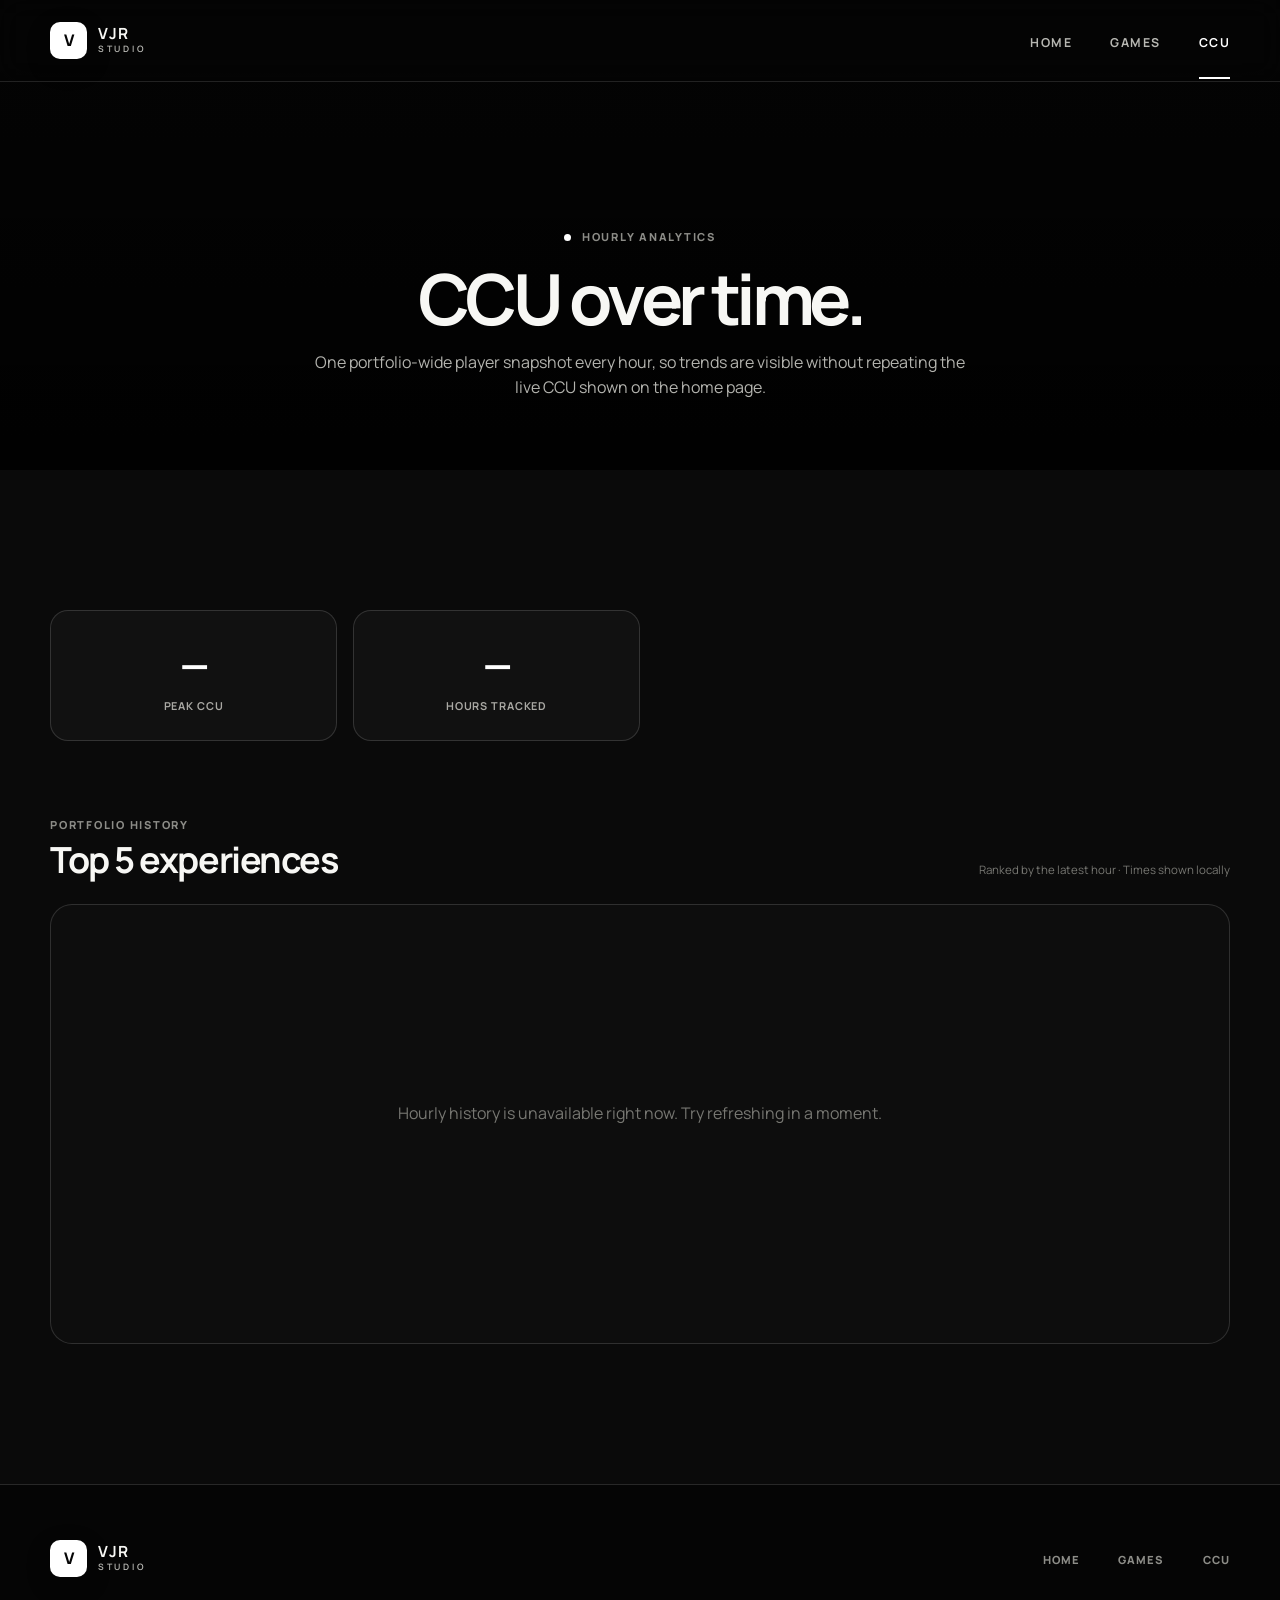
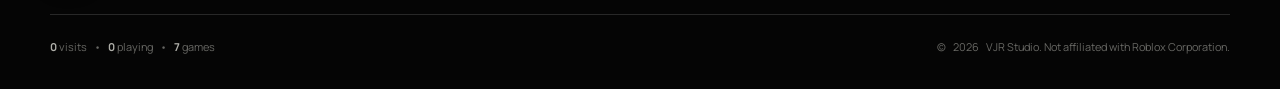
==== commit 9739d88c: "new" ====
--- a/ccu.html
+++ b/ccu.html
@@ -19,7 +19,7 @@
           <div class="stat-box"><span class="stat-value" data-ccu-stat="peak">&mdash;</span><span class="stat-label">Peak CCU</span></div>
           <div class="stat-box"><span class="stat-value" data-ccu-stat="hours">&mdash;</span><span class="stat-label">Hours tracked</span></div>
         </div>
-        <div class="chart-heading"><div><span class="eyebrow">Portfolio history</span><h2>Hourly player count</h2></div><p>Times shown in your local timezone</p></div>
+        <div class="chart-heading"><div><span class="eyebrow">Portfolio history</span><h2>Top 5 experiences</h2></div><p>Ranked by the latest hour &middot; Times shown locally</p></div>
         <div class="ccu-chart-wrap" data-ccu-graph><div class="ccu-chart-loading">Loading hourly history&hellip;</div></div>
       </div>
     </section>
--- a/style.css
+++ b/style.css
@@ -74,7 +74,7 @@
 
 /* Sections */
 .section { padding: clamp(84px, 11vw, 140px) 0; }
-.section--light { color: #111; background: var(--white); }
+.section--light { background: #050505; }
 .section--dark { background: #050505; }
 .section--ink { background: var(--ink); }
 .eyebrow { display: inline-block; color: #8c8c87; font-size: .69rem; font-weight: 800; letter-spacing: .16em; text-transform: uppercase; }
@@ -86,9 +86,9 @@
 .about-visual__card--front { bottom: 8px; left: 0; transform: rotate(-4deg); }
 .about-visual__badge { position: absolute; right: 7%; bottom: 8%; padding: 15px 20px; border-radius: 15px; color: #fff; background: #090909; box-shadow: 0 18px 32px rgba(0,0,0,.22); font-size: .75rem; font-weight: 700; letter-spacing: .06em; text-transform: uppercase; }
 .about-visual__badge b { margin-right: 5px; font-size: 1.2rem; }
-.about-copy .lead { color: #171717; font-size: clamp(1.08rem, 2vw, 1.25rem); font-weight: 600; }
-.about-copy p:not(.lead) { color: #656560; }
-.text-link { display: inline-flex; gap: 10px; margin-top: 14px; padding-bottom: 4px; border-bottom: 1px solid #222; font-size: .84rem; font-weight: 800; text-decoration: none; }
+.about-copy .lead { color: #f2f2ee; font-size: clamp(1.08rem, 2vw, 1.25rem); font-weight: 600; }
+.about-copy p:not(.lead) { color: var(--muted); }
+.text-link { display: inline-flex; gap: 10px; margin-top: 14px; padding-bottom: 4px; border-bottom: 1px solid rgba(255,255,255,.55); font-size: .84rem; font-weight: 800; text-decoration: none; }
 .section-head { max-width: 720px; margin: 0 auto 54px; text-align: center; }
 .section-head h2 { font-size: clamp(2.2rem, 5vw, 4rem); }
 .section-head p { margin: 0; color: var(--muted); }
@@ -159,13 +159,26 @@
 .chart-heading { display: flex; justify-content: space-between; align-items: end; margin-bottom: 25px; }
 .chart-heading h2 { margin: 6px 0 0; font-size: clamp(1.55rem, 3vw, 2.25rem); letter-spacing: -.04em; }
 .chart-heading p { margin: 0; color: #777772; font-size: .72rem; }
-.ccu-chart-wrap { position: relative; min-height: 440px; padding: 30px 24px 18px; border: 1px solid var(--line); border-radius: var(--radius); background: #0d0d0d; }
+.ccu-chart-wrap { position: relative; min-height: 440px; padding: 24px; border: 1px solid var(--line); border-radius: var(--radius); background: #0d0d0d; }
+.ccu-legend { display: flex; flex-wrap: wrap; gap: 10px 18px; padding: 0 4px 22px; border-bottom: 1px solid var(--line); }
+.ccu-legend__item { display: inline-flex; align-items: center; gap: 8px; min-width: 0; color: #c6c6c0; font-size: .7rem; font-weight: 700; }
+.ccu-legend__swatch { width: 18px; height: 3px; flex: 0 0 auto; border-radius: 999px; background: var(--series-color); }
+.ccu-legend__name { max-width: 190px; overflow: hidden; text-overflow: ellipsis; white-space: nowrap; }
+.ccu-legend__value { color: #777772; font-variant-numeric: tabular-nums; }
+.ccu-chart-stage { position: relative; padding-top: 20px; }
 .ccu-chart { display: block; width: 100%; height: auto; cursor: crosshair; overflow: visible; }
 .ccu-chart__grid { stroke: rgba(255,255,255,.1); stroke-width: 1; }
 .ccu-chart__axis-label { fill: #73736e; font-family: "Manrope", Arial, sans-serif; font-size: 11px; }
-.ccu-chart__dot { fill: #0d0d0d; stroke: #fff; stroke-width: 2; opacity: 0; transition: opacity .2s ease; }
+.ccu-chart__dot { fill: #0d0d0d; stroke-width: 2; opacity: 0; transition: opacity .2s ease; }
 .ccu-chart:hover .ccu-chart__dot { opacity: 1; }
-.ccu-chart__tooltip { position: absolute; z-index: 2; padding: 7px 11px; border-radius: 8px; color: #080808; background: #fff; box-shadow: 0 9px 30px rgba(0,0,0,.3); font-size: .7rem; font-weight: 800; opacity: 0; pointer-events: none; transform: translate(-50%, -135%); transition: opacity .12s ease; white-space: nowrap; }
+.ccu-chart__dot--single { opacity: 1; }
+.ccu-chart__hover-line { stroke: rgba(255,255,255,.35); stroke-width: 1; stroke-dasharray: 4 5; opacity: 0; }
+.ccu-chart__tooltip { position: absolute; z-index: 2; top: 34px; min-width: 180px; padding: 10px 12px; border: 1px solid rgba(255,255,255,.15); border-radius: 10px; color: #e9e9e5; background: rgba(7,7,7,.94); box-shadow: 0 9px 30px rgba(0,0,0,.4); font-size: .67rem; opacity: 0; pointer-events: none; transform: translateX(-50%); transition: opacity .12s ease; }
+.ccu-chart__tooltip strong { display: block; margin-bottom: 7px; color: #fff; font-size: .7rem; }
+.ccu-tooltip__row { display: grid; grid-template-columns: 7px minmax(90px, 1fr) auto; align-items: center; gap: 7px; margin-top: 4px; }
+.ccu-tooltip__dot { width: 7px; height: 7px; border-radius: 50%; background: var(--series-color); }
+.ccu-tooltip__name { max-width: 150px; overflow: hidden; color: #a9a9a4; text-overflow: ellipsis; white-space: nowrap; }
+.ccu-tooltip__value { color: #fff; font-variant-numeric: tabular-nums; font-weight: 800; }
 .ccu-chart-empty, .ccu-chart-loading { display: grid; min-height: 370px; place-items: center; padding: 30px; color: #777772; text-align: center; }
 
 /* Footer and loader */
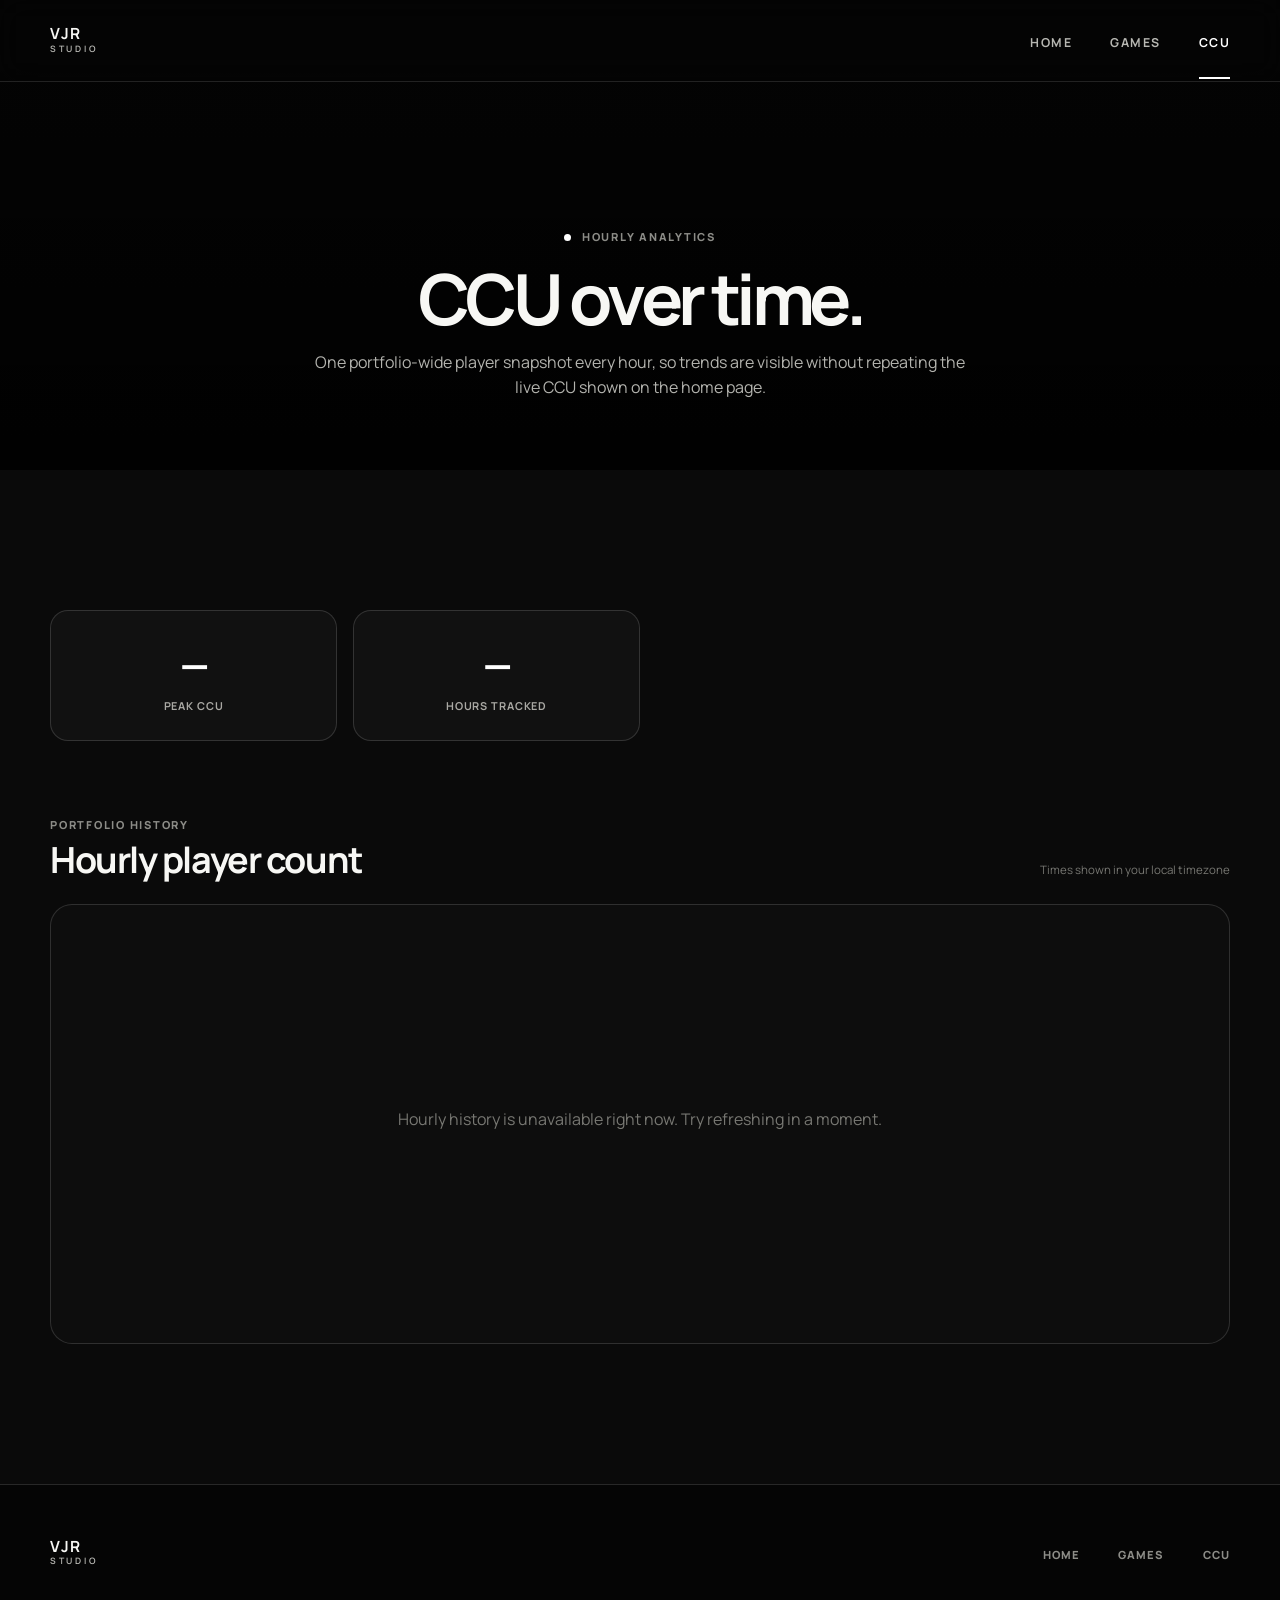
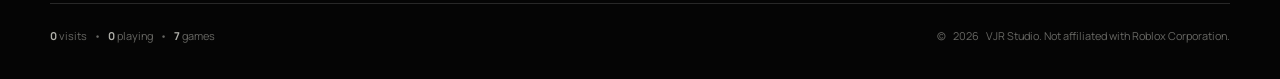
==== commit 9f6bfe0f: "remake" ====
--- a/ccu.html
+++ b/ccu.html
@@ -9,8 +9,8 @@
   <link rel="stylesheet" href="style.css" />
 </head>
 <body>
-  <div id="page-loader" class="page-loader" aria-hidden="true"><span class="logo-mark logo-mark--loader">V</span><span class="page-loader__bar"><span></span></span></div>
-  <nav class="navbar" aria-label="Primary navigation"><div class="container navbar__inner"><a href="/" class="brand" aria-label="VJR Studio home"><span class="logo-mark">V</span><span class="brand__words"><b>VJR</b><small>Studio</small></span></a><button class="nav-toggle" aria-label="Open navigation" aria-expanded="false">Menu</button><ul class="nav-links"><li><a href="/">Home</a></li><li><a href="/games">Games</a></li><li><a href="/ccu" aria-current="page">CCU</a></li></ul></div></nav>
+  <div id="page-loader" class="page-loader" aria-hidden="true"><span class="loader-wordmark"><b>VJR</b><small>Studio</small></span><span class="page-loader__bar"><span></span></span></div>
+  <nav class="navbar" aria-label="Primary navigation"><div class="container navbar__inner"><a href="/" class="brand" aria-label="VJR Studio home"><span class="brand__words"><b>VJR</b><small>Studio</small></span></a><button class="nav-toggle" aria-label="Open navigation" aria-expanded="false">Menu</button><ul class="nav-links"><li><a href="/">Home</a></li><li><a href="/games">Games</a></li><li><a href="/ccu" aria-current="page">CCU</a></li></ul></div></nav>
   <main>
     <header class="page-hero page-hero--compact"><div class="page-hero__art" data-page-hero-art aria-hidden="true"></div><div class="page-hero__shade" aria-hidden="true"></div><div class="container page-hero__content"><span class="eyebrow"><span class="pulse-dot"></span> Hourly analytics</span><h1>CCU over time.</h1><p>One portfolio-wide player snapshot every hour, so trends are visible without repeating the live CCU shown on the home page.</p></div></header>
     <section class="section section--ink reveal">
@@ -19,12 +19,12 @@
           <div class="stat-box"><span class="stat-value" data-ccu-stat="peak">&mdash;</span><span class="stat-label">Peak CCU</span></div>
           <div class="stat-box"><span class="stat-value" data-ccu-stat="hours">&mdash;</span><span class="stat-label">Hours tracked</span></div>
         </div>
-        <div class="chart-heading"><div><span class="eyebrow">Portfolio history</span><h2>Top 5 experiences</h2></div><p>Ranked by the latest hour &middot; Times shown locally</p></div>
+        <div class="chart-heading"><div><span class="eyebrow">Portfolio history</span><h2>Hourly player count</h2></div><p>Times shown in your local timezone</p></div>
         <div class="ccu-chart-wrap" data-ccu-graph><div class="ccu-chart-loading">Loading hourly history&hellip;</div></div>
       </div>
     </section>
   </main>
-  <footer class="footer"><div class="container"><div class="footer__top"><a href="/" class="brand"><span class="logo-mark">V</span><span class="brand__words"><b>VJR</b><small>Studio</small></span></a><ul class="footer-links"><li><a href="/">Home</a></li><li><a href="/games">Games</a></li><li><a href="/ccu">CCU</a></li></ul></div><div class="footer__bottom"><p><b data-stat="visits">&mdash;</b> visits <span>&bull;</span> <b data-stat="players">&mdash;</b> playing <span>&bull;</span> <b data-stat="projects">&mdash;</b> games</p><p>&copy; <span data-year>2026</span> VJR Studio. Not affiliated with Roblox Corporation.</p></div></div></footer>
+  <footer class="footer"><div class="container"><div class="footer__top"><a href="/" class="brand"><span class="brand__words"><b>VJR</b><small>Studio</small></span></a><ul class="footer-links"><li><a href="/">Home</a></li><li><a href="/games">Games</a></li><li><a href="/ccu">CCU</a></li></ul></div><div class="footer__bottom"><p><b data-stat="visits">&mdash;</b> visits <span>&bull;</span> <b data-stat="players">&mdash;</b> playing <span>&bull;</span> <b data-stat="projects">&mdash;</b> games</p><p>&copy; <span data-year>2026</span> VJR Studio. Not affiliated with Roblox Corporation.</p></div></div></footer>
   <script src="games-config.js"></script><script src="main.js"></script>
 </body>
 </html>
--- a/style.css
+++ b/style.css
@@ -25,8 +25,7 @@
 /* Brand and navigation */
 .navbar { position: absolute; z-index: 50; inset: 0 0 auto; height: 82px; border-bottom: 1px solid rgba(255,255,255,.12); background: rgba(5,5,5,.42); backdrop-filter: blur(14px); }
 .navbar__inner { height: 100%; display: flex; align-items: center; justify-content: space-between; }
-.brand { display: inline-flex; align-items: center; gap: 11px; text-decoration: none; text-transform: uppercase; }
-.logo-mark { display: inline-grid; place-items: center; width: 37px; aspect-ratio: 1; flex: 0 0 auto; color: #050505; background: #fff; border-radius: 10px; font-size: 1rem; font-weight: 800; letter-spacing: -.06em; box-shadow: 0 8px 26px rgba(0,0,0,.2); }
+.brand { display: inline-flex; align-items: center; text-decoration: none; text-transform: uppercase; }
 .brand__words { display: grid; line-height: .9; }
 .brand__words b { font-size: .96rem; letter-spacing: .08em; }
 .brand__words small { margin-top: 5px; font-size: .55rem; font-weight: 600; letter-spacing: .31em; color: #bdbdb8; }
@@ -48,11 +47,10 @@
 @keyframes mosaicRight { from { transform: translateX(calc(-50% - 9px)); } to { transform: translateX(0); } }
 .hero-shade { position: absolute; z-index: 1; inset: 0; background: radial-gradient(circle at 50% 48%, rgba(2,2,2,.18) 0, rgba(2,2,2,.53) 35%, rgba(2,2,2,.82) 78%), linear-gradient(180deg, rgba(0,0,0,.3), rgba(0,0,0,.66)); }
 .hero__content { position: relative; z-index: 2; display: flex; align-items: center; flex-direction: column; padding-top: 120px; padding-bottom: 100px; text-align: center; }
-.hero-lockup { display: flex; align-items: center; gap: 22px; margin-bottom: 34px; text-transform: uppercase; filter: drop-shadow(0 8px 24px rgba(0,0,0,.65)); }
-.logo-mark--hero { width: clamp(62px, 8vw, 91px); border-radius: 20px; font-size: clamp(1.55rem, 3vw, 2.35rem); }
-.hero-lockup > div { display: grid; text-align: left; line-height: .82; }
+.hero-lockup { margin-bottom: 34px; text-transform: uppercase; filter: drop-shadow(0 8px 24px rgba(0,0,0,.65)); }
+.hero-lockup > div { display: grid; text-align: center; line-height: .82; }
 .hero-lockup strong { font-size: clamp(3.3rem, 8vw, 6.25rem); letter-spacing: -.07em; }
-.hero-lockup span:not(.logo-mark) { margin-top: 16px; font-size: clamp(.85rem, 2vw, 1.45rem); font-weight: 600; letter-spacing: .42em; }
+.hero-lockup span { margin-top: 16px; font-size: clamp(.85rem, 2vw, 1.45rem); font-weight: 600; letter-spacing: .42em; }
 .hero__tagline { margin: 0 0 34px; color: rgba(255,255,255,.82); font-size: clamp(1.05rem, 2vw, 1.28rem); font-weight: 600; letter-spacing: .08em; text-shadow: 0 4px 18px #000; }
 .stats-row { display: grid; grid-template-columns: repeat(3, minmax(150px, 1fr)); width: min(100%, 650px); margin-bottom: 32px; }
 .stat-box { padding: 18px 28px; border: 1px solid var(--line); background: rgba(10,10,10,.42); backdrop-filter: blur(14px); text-align: center; }
@@ -159,26 +157,14 @@
 .chart-heading { display: flex; justify-content: space-between; align-items: end; margin-bottom: 25px; }
 .chart-heading h2 { margin: 6px 0 0; font-size: clamp(1.55rem, 3vw, 2.25rem); letter-spacing: -.04em; }
 .chart-heading p { margin: 0; color: #777772; font-size: .72rem; }
-.ccu-chart-wrap { position: relative; min-height: 440px; padding: 24px; border: 1px solid var(--line); border-radius: var(--radius); background: #0d0d0d; }
-.ccu-legend { display: flex; flex-wrap: wrap; gap: 10px 18px; padding: 0 4px 22px; border-bottom: 1px solid var(--line); }
-.ccu-legend__item { display: inline-flex; align-items: center; gap: 8px; min-width: 0; color: #c6c6c0; font-size: .7rem; font-weight: 700; }
-.ccu-legend__swatch { width: 18px; height: 3px; flex: 0 0 auto; border-radius: 999px; background: var(--series-color); }
-.ccu-legend__name { max-width: 190px; overflow: hidden; text-overflow: ellipsis; white-space: nowrap; }
-.ccu-legend__value { color: #777772; font-variant-numeric: tabular-nums; }
-.ccu-chart-stage { position: relative; padding-top: 20px; }
+.ccu-chart-wrap { position: relative; min-height: 440px; padding: 30px 24px 18px; border: 1px solid var(--line); border-radius: var(--radius); background: #0d0d0d; }
 .ccu-chart { display: block; width: 100%; height: auto; cursor: crosshair; overflow: visible; }
 .ccu-chart__grid { stroke: rgba(255,255,255,.1); stroke-width: 1; }
 .ccu-chart__axis-label { fill: #73736e; font-family: "Manrope", Arial, sans-serif; font-size: 11px; }
-.ccu-chart__dot { fill: #0d0d0d; stroke-width: 2; opacity: 0; transition: opacity .2s ease; }
+.ccu-chart__dot { fill: #0d0d0d; stroke: #fff; stroke-width: 2; opacity: 0; transition: opacity .2s ease; }
 .ccu-chart:hover .ccu-chart__dot { opacity: 1; }
 .ccu-chart__dot--single { opacity: 1; }
-.ccu-chart__hover-line { stroke: rgba(255,255,255,.35); stroke-width: 1; stroke-dasharray: 4 5; opacity: 0; }
-.ccu-chart__tooltip { position: absolute; z-index: 2; top: 34px; min-width: 180px; padding: 10px 12px; border: 1px solid rgba(255,255,255,.15); border-radius: 10px; color: #e9e9e5; background: rgba(7,7,7,.94); box-shadow: 0 9px 30px rgba(0,0,0,.4); font-size: .67rem; opacity: 0; pointer-events: none; transform: translateX(-50%); transition: opacity .12s ease; }
-.ccu-chart__tooltip strong { display: block; margin-bottom: 7px; color: #fff; font-size: .7rem; }
-.ccu-tooltip__row { display: grid; grid-template-columns: 7px minmax(90px, 1fr) auto; align-items: center; gap: 7px; margin-top: 4px; }
-.ccu-tooltip__dot { width: 7px; height: 7px; border-radius: 50%; background: var(--series-color); }
-.ccu-tooltip__name { max-width: 150px; overflow: hidden; color: #a9a9a4; text-overflow: ellipsis; white-space: nowrap; }
-.ccu-tooltip__value { color: #fff; font-variant-numeric: tabular-nums; font-weight: 800; }
+.ccu-chart__tooltip { position: absolute; z-index: 2; padding: 7px 11px; border-radius: 8px; color: #080808; background: #fff; box-shadow: 0 9px 30px rgba(0,0,0,.3); font-size: .7rem; font-weight: 800; opacity: 0; pointer-events: none; transform: translate(-50%, -135%); transition: opacity .12s ease; white-space: nowrap; }
 .ccu-chart-empty, .ccu-chart-loading { display: grid; min-height: 370px; place-items: center; padding: 30px; color: #777772; text-align: center; }
 
 /* Footer and loader */
@@ -192,7 +178,9 @@
 .footer__bottom span { margin: 0 5px; }
 .page-loader { position: fixed; z-index: 999; inset: 0; display: grid; place-content: center; justify-items: center; gap: 20px; background: #050505; transition: opacity .45s ease, visibility .45s ease; }
 .page-loader--hidden { visibility: hidden; opacity: 0; pointer-events: none; }
-.logo-mark--loader { width: 52px; border-radius: 13px; font-size: 1.25rem; animation: loaderLogo 1.2s ease-in-out infinite; }
+.loader-wordmark { display: grid; line-height: .9; text-align: center; text-transform: uppercase; animation: loaderLogo 1.2s ease-in-out infinite; }
+.loader-wordmark b { font-size: 1.4rem; letter-spacing: .08em; }
+.loader-wordmark small { margin-top: 7px; color: #a9a9a4; font-size: .6rem; font-weight: 700; letter-spacing: .35em; }
 .page-loader__bar { width: 88px; height: 2px; overflow: hidden; background: #232323; }
 .page-loader__bar span { display: block; width: 45%; height: 100%; background: #fff; animation: loaderBar 1s ease-in-out infinite; }
 @keyframes loaderLogo { 50% { transform: translateY(-4px); } }
@@ -224,9 +212,7 @@
   .mosaic-row { gap: 12px; }
   .mosaic-tile { width: 235px; border-radius: 15px; }
   .hero__content { padding-top: 95px; }
-  .hero-lockup { gap: 14px; }
-  .logo-mark--hero { width: 62px; border-radius: 14px; }
-  .hero-lockup span:not(.logo-mark) { margin-top: 11px; }
+  .hero-lockup span { margin-top: 11px; }
   .stats-row { grid-template-columns: repeat(3, minmax(0, 1fr)); }
   .stat-box { padding: 15px 7px; }
   .stat-label { font-size: .55rem; }
@@ -255,6 +241,6 @@
 
 @media (prefers-reduced-motion: reduce) {
   html { scroll-behavior: auto; }
-  .mosaic-row, .games-marquee__track, .pulse-dot, .logo-mark--loader, .page-loader__bar span { animation: none; }
+  .mosaic-row, .games-marquee__track, .pulse-dot, .loader-wordmark, .page-loader__bar span { animation: none; }
   .reveal { opacity: 1; transform: none; transition: none; }
 }
